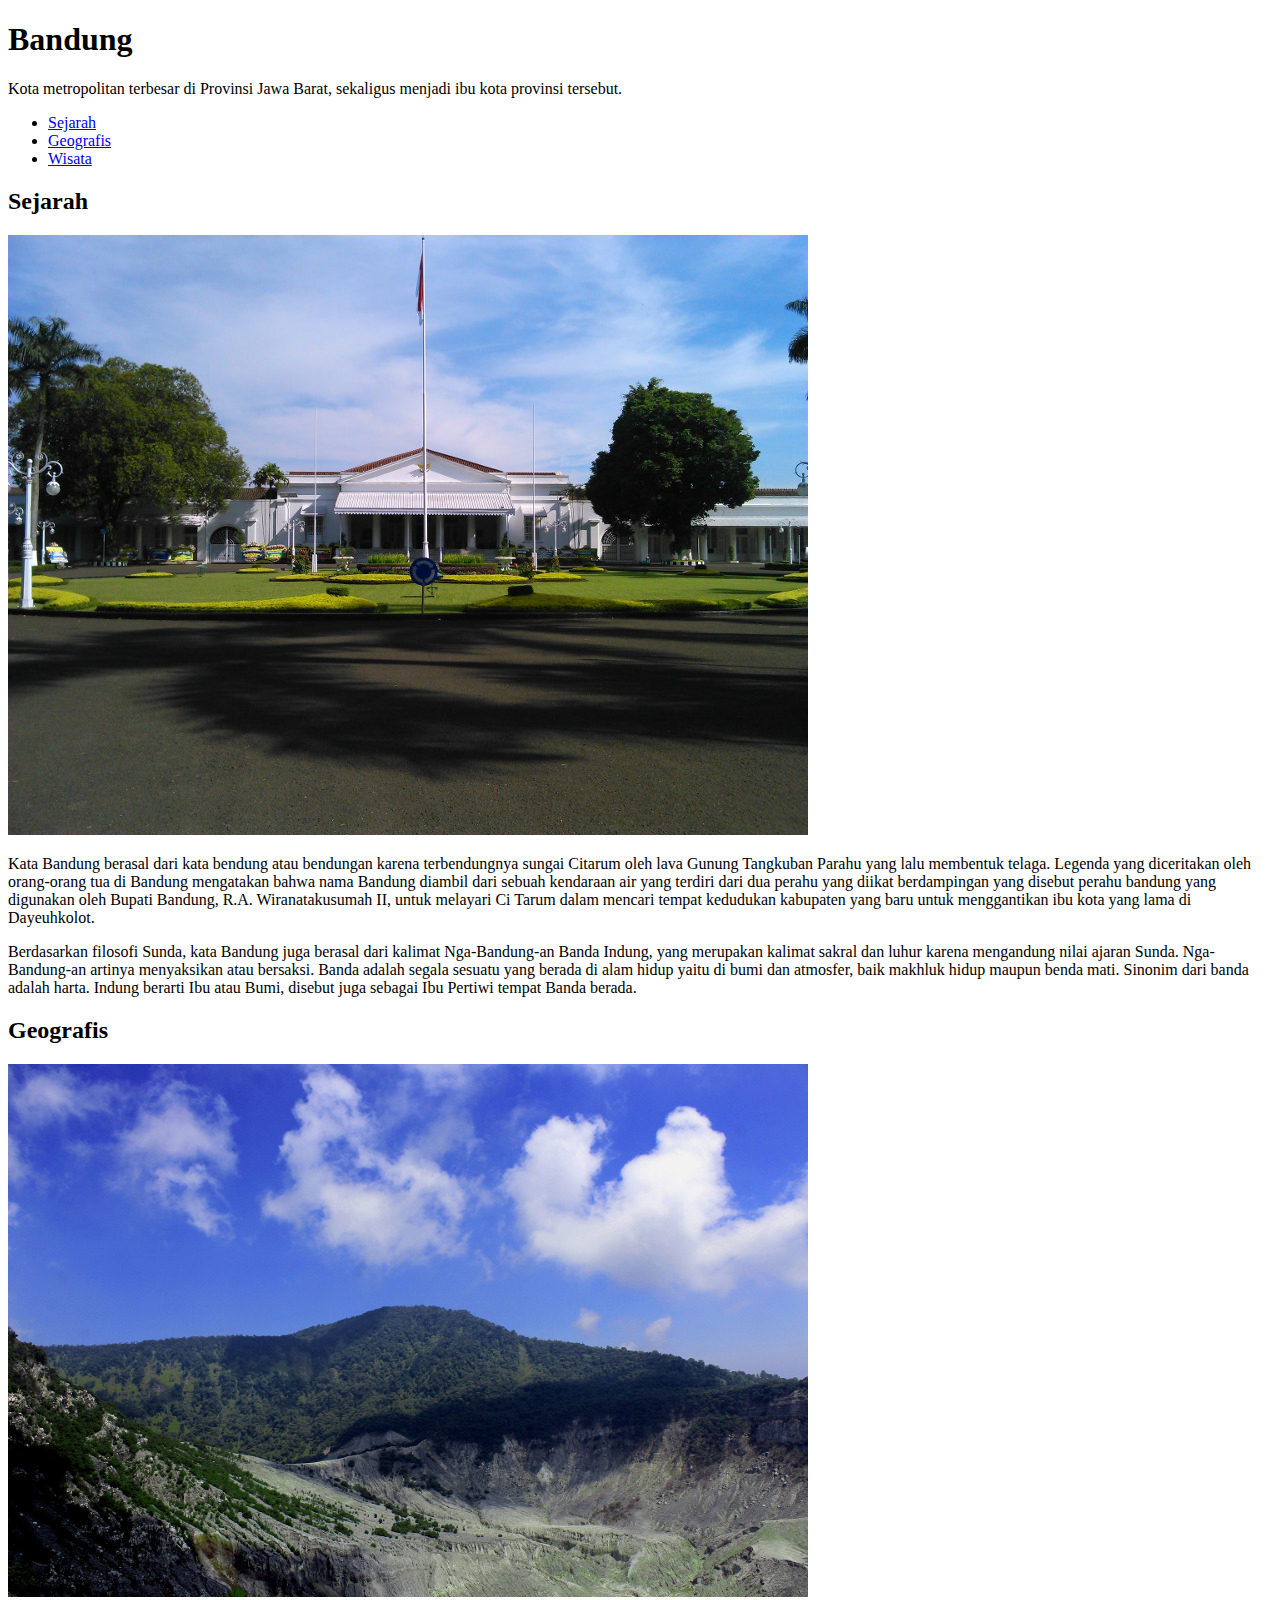
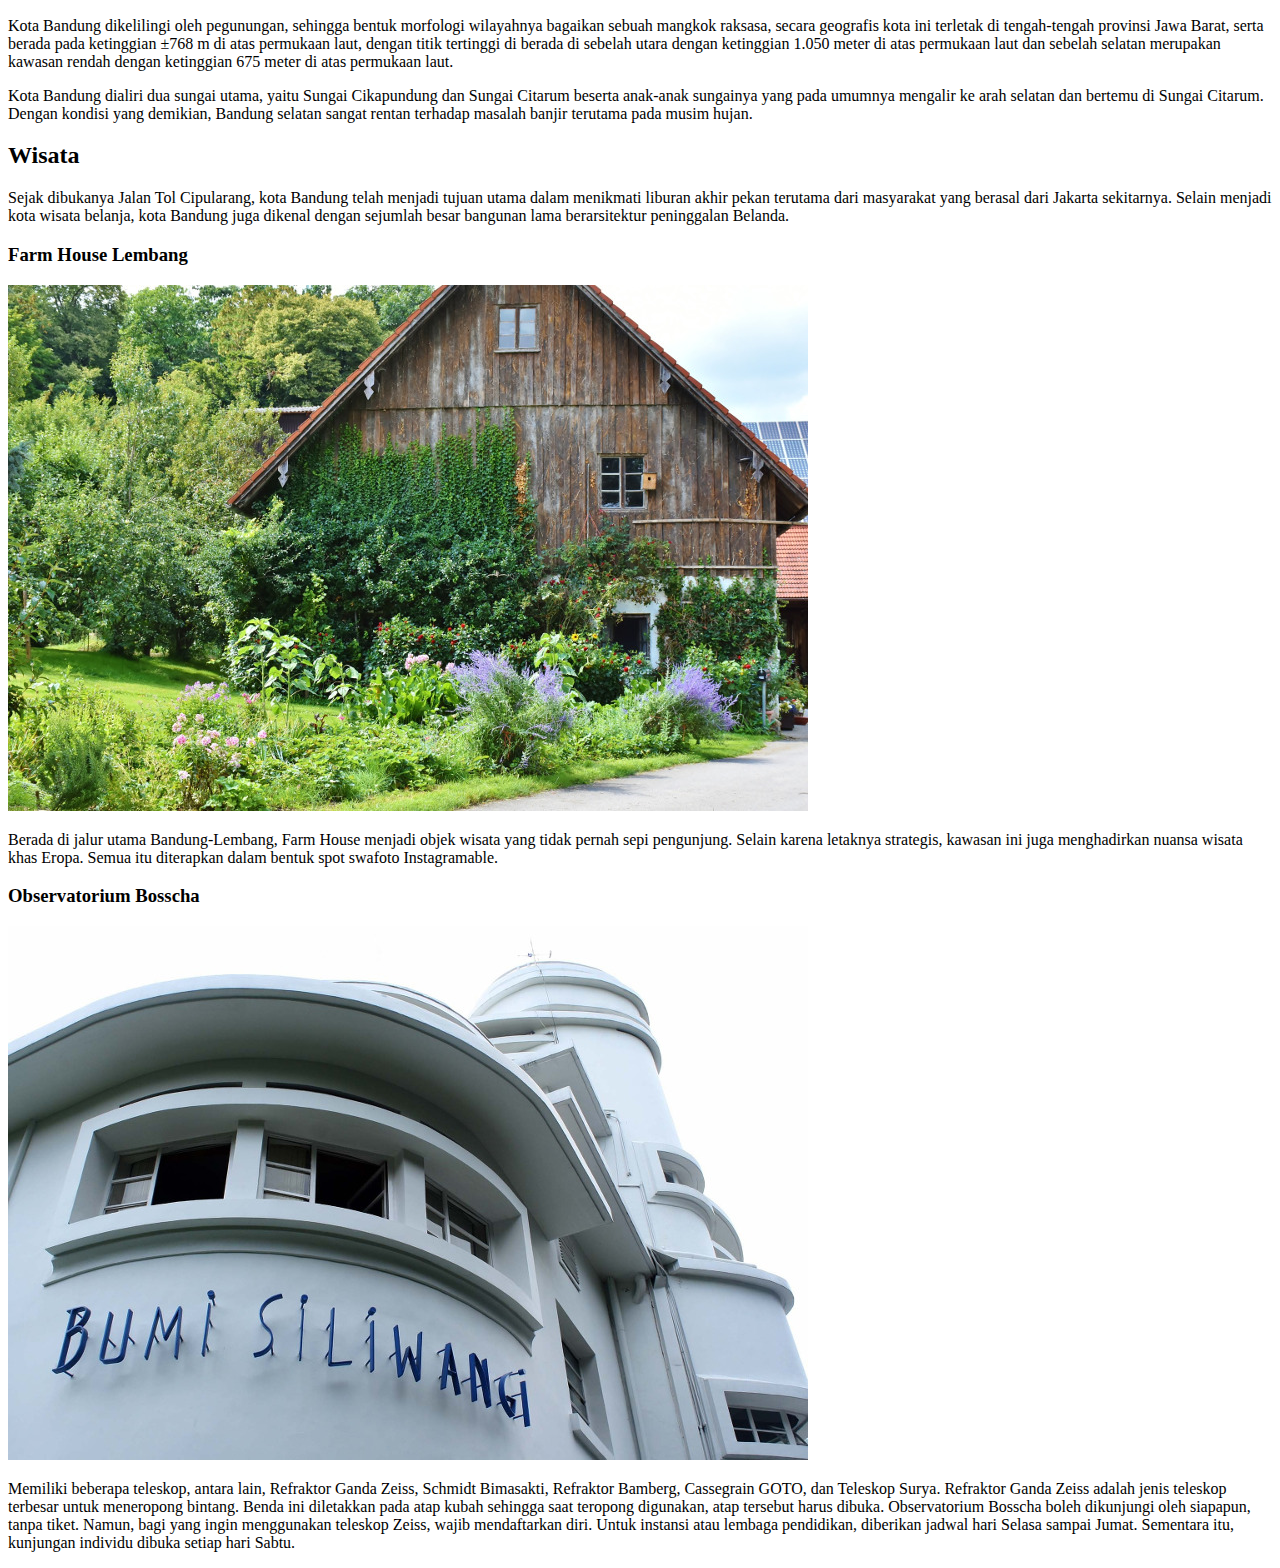
==== 1BDPW/index.html @ 6f040bce "relocate index.html" ====
<!DOCTYPE html>
<html lang="en">
<head>
    <meta charset="UTF-8">
    <meta http-equiv="X-UA-Compatible" content="IE=edge">
    <meta name="viewport" content="width=device-width, initial-scale=1.0">
    <title>Dicoding</title>
</head>
<body>
    <h1>Bandung</h1>
    <p>Kota metropolitan terbesar di Provinsi Jawa Barat, sekaligus menjadi ibu kota provinsi tersebut.</p>
    <ul>
        <li><a href="#">Sejarah</a></li>
        <li><a href="#">Geografis</a></li>
        <li><a href="#">Wisata</a></li>
     </ul>
    
    <h2>Sejarah</h2>
    <img src="./assets/image/history.jpg" alt="sejarah">
    <p>Kata Bandung berasal dari kata bendung atau bendungan karena terbendungnya sungai Citarum oleh lava Gunung Tangkuban Parahu yang lalu membentuk telaga. Legenda yang diceritakan oleh orang-orang tua di
    Bandung mengatakan bahwa nama Bandung diambil dari sebuah kendaraan air yang terdiri dari dua perahu yang diikat berdampingan yang disebut perahu bandung yang digunakan oleh Bupati Bandung, R.A. Wiranatakusumah II, untuk melayari Ci Tarum dalam mencari tempat kedudukan kabupaten yang baru untuk
    menggantikan ibu kota yang lama di Dayeuhkolot. </p>
    
    <p>Berdasarkan filosofi Sunda, kata Bandung juga berasal dari kalimat Nga-Bandung-an Banda Indung, yang merupakan kalimat sakral dan luhur karena mengandung nilai ajaran Sunda. Nga-Bandung-an artinya menyaksikan atau bersaksi. Banda adalah segala sesuatu yang berada di alam hidup yaitu di bumi dan atmosfer, baik makhluk hidup maupun benda mati. Sinonim dari banda adalah harta. Indung berarti Ibu atau Bumi, disebut juga sebagai Ibu Pertiwi tempat Banda berada.</p>
    
    <h2>Geografis</h2>
    <img src="./assets/image/geografis.jpg" alt="geografis">
    <p>Kota Bandung dikelilingi oleh pegunungan, sehingga bentuk morfologi wilayahnya bagaikan sebuah mangkok raksasa, secara geografis kota ini terletak di tengah-tengah provinsi Jawa Barat, serta berada pada
    ketinggian ±768 m di atas permukaan laut, dengan titik tertinggi di berada di sebelah utara dengan ketinggian 1.050 meter di atas permukaan laut dan sebelah selatan merupakan kawasan rendah dengan ketinggian 675 meter di atas permukaan laut.</p>
    
    <p>Kota Bandung dialiri dua sungai utama, yaitu Sungai Cikapundung dan Sungai Citarum beserta anak-anak sungainya yang pada umumnya mengalir ke arah selatan dan bertemu di Sungai Citarum. Dengan kondisi yang
    demikian, Bandung selatan sangat rentan terhadap masalah banjir terutama pada musim hujan.</p>
    
    <h2>Wisata</h2>
    <p>Sejak dibukanya Jalan Tol Cipularang, kota Bandung telah menjadi tujuan utama dalam menikmati liburan akhir pekan terutama dari masyarakat yang berasal dari Jakarta sekitarnya. Selain menjadi kota wisata belanja,
    kota Bandung juga dikenal dengan sejumlah besar bangunan lama berarsitektur peninggalan Belanda.</p>
    
    <h3>Farm House Lembang</h3>
    <img src="./assets/image/farm-house.jpg" alt="farm house">
    <p>Berada di jalur utama Bandung-Lembang, Farm House menjadi objek wisata yang tidak pernah sepi pengunjung. Selain karena letaknya strategis, kawasan ini juga menghadirkan nuansa wisata khas Eropa. Semua itu diterapkan dalam bentuk spot swafoto Instagramable.</p>
    
    <h3>Observatorium Bosscha</h3>
    <img src="./assets/image/bosscha.jpg" alt="bosscha">
    <p>Memiliki beberapa teleskop, antara lain, Refraktor Ganda Zeiss, Schmidt Bimasakti, Refraktor Bamberg, Cassegrain GOTO, dan Teleskop Surya. Refraktor Ganda Zeiss adalah jenis teleskop terbesar untuk meneropong bintang. Benda ini diletakkan pada atap kubah sehingga saat teropong digunakan, atap tersebut harus dibuka. Observatorium Bosscha boleh dikunjungi oleh siapapun, tanpa tiket. Namun, bagi yang ingin
    menggunakan teleskop Zeiss, wajib mendaftarkan diri. Untuk instansi atau lembaga pendidikan, diberikan jadwal hari Selasa sampai Jumat. Sementara itu, kunjungan individu dibuka setiap hari Sabtu.</p>
    
</body>
</html>
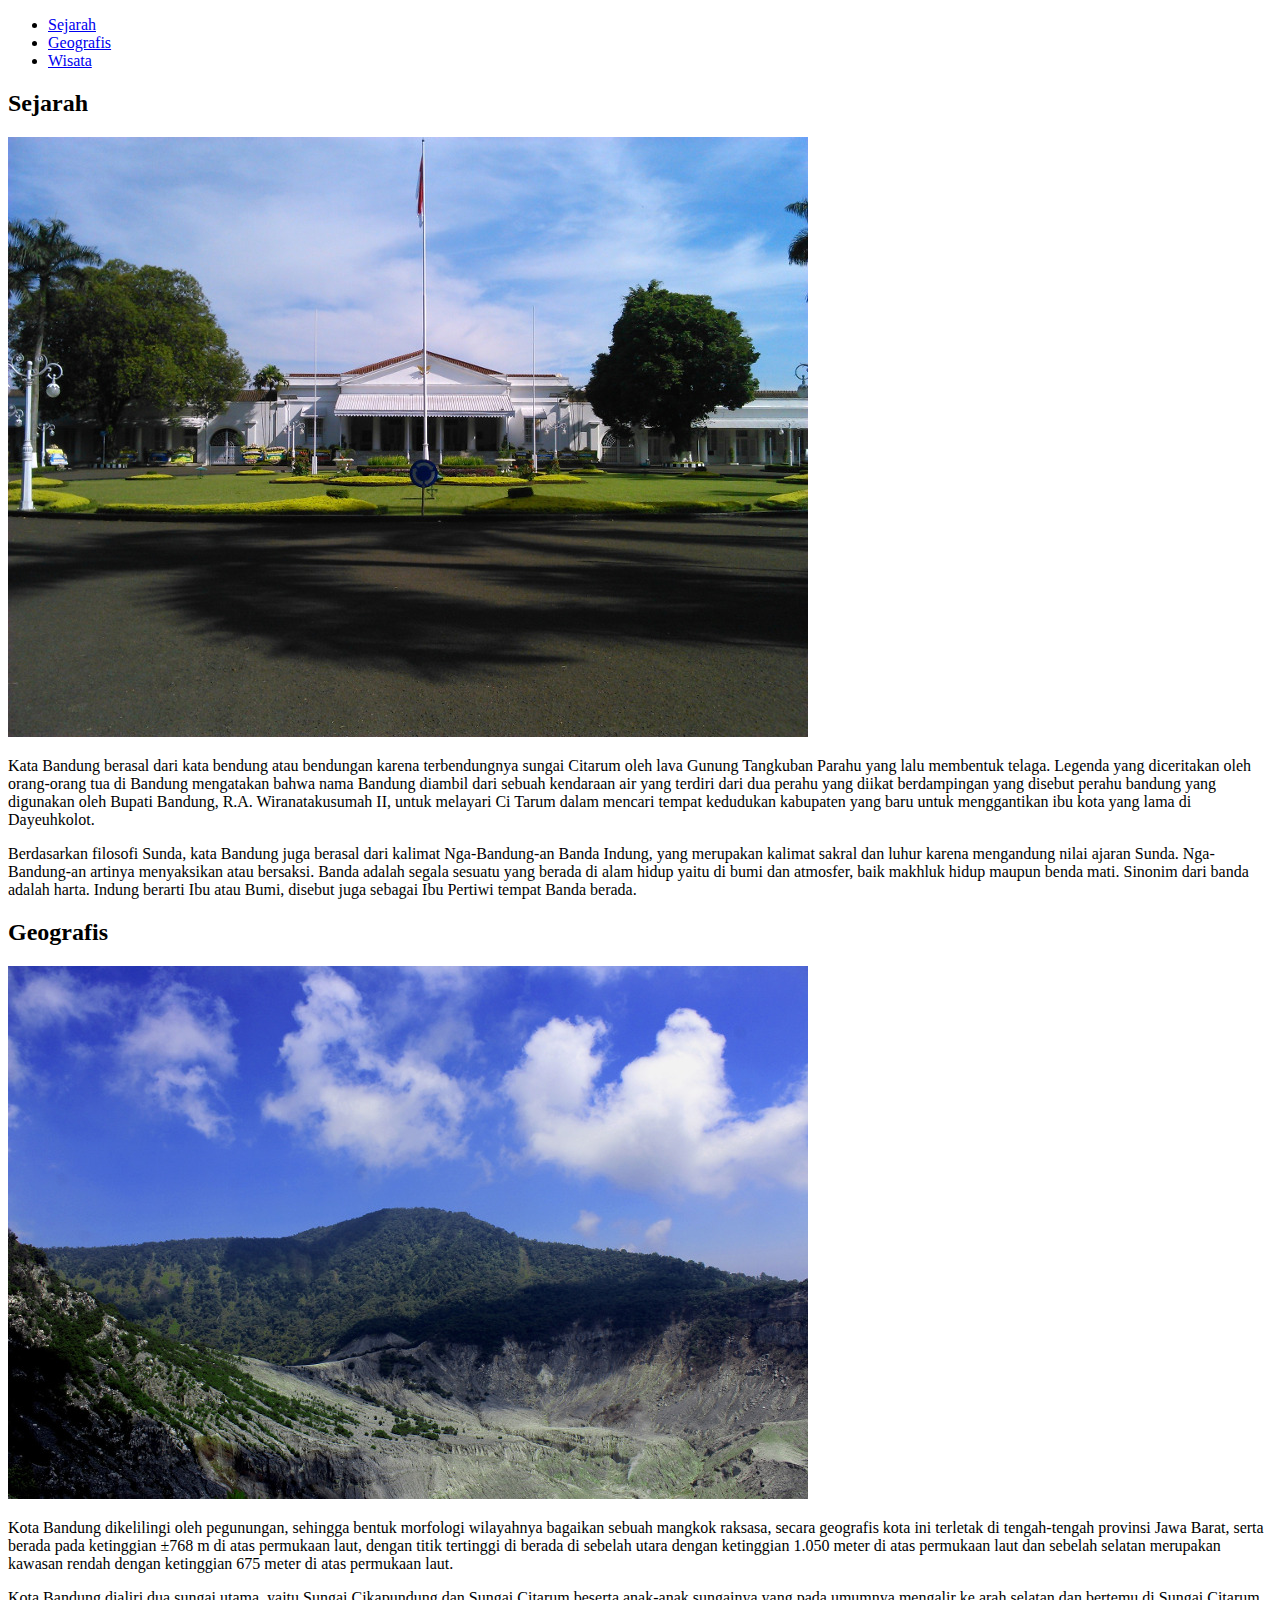
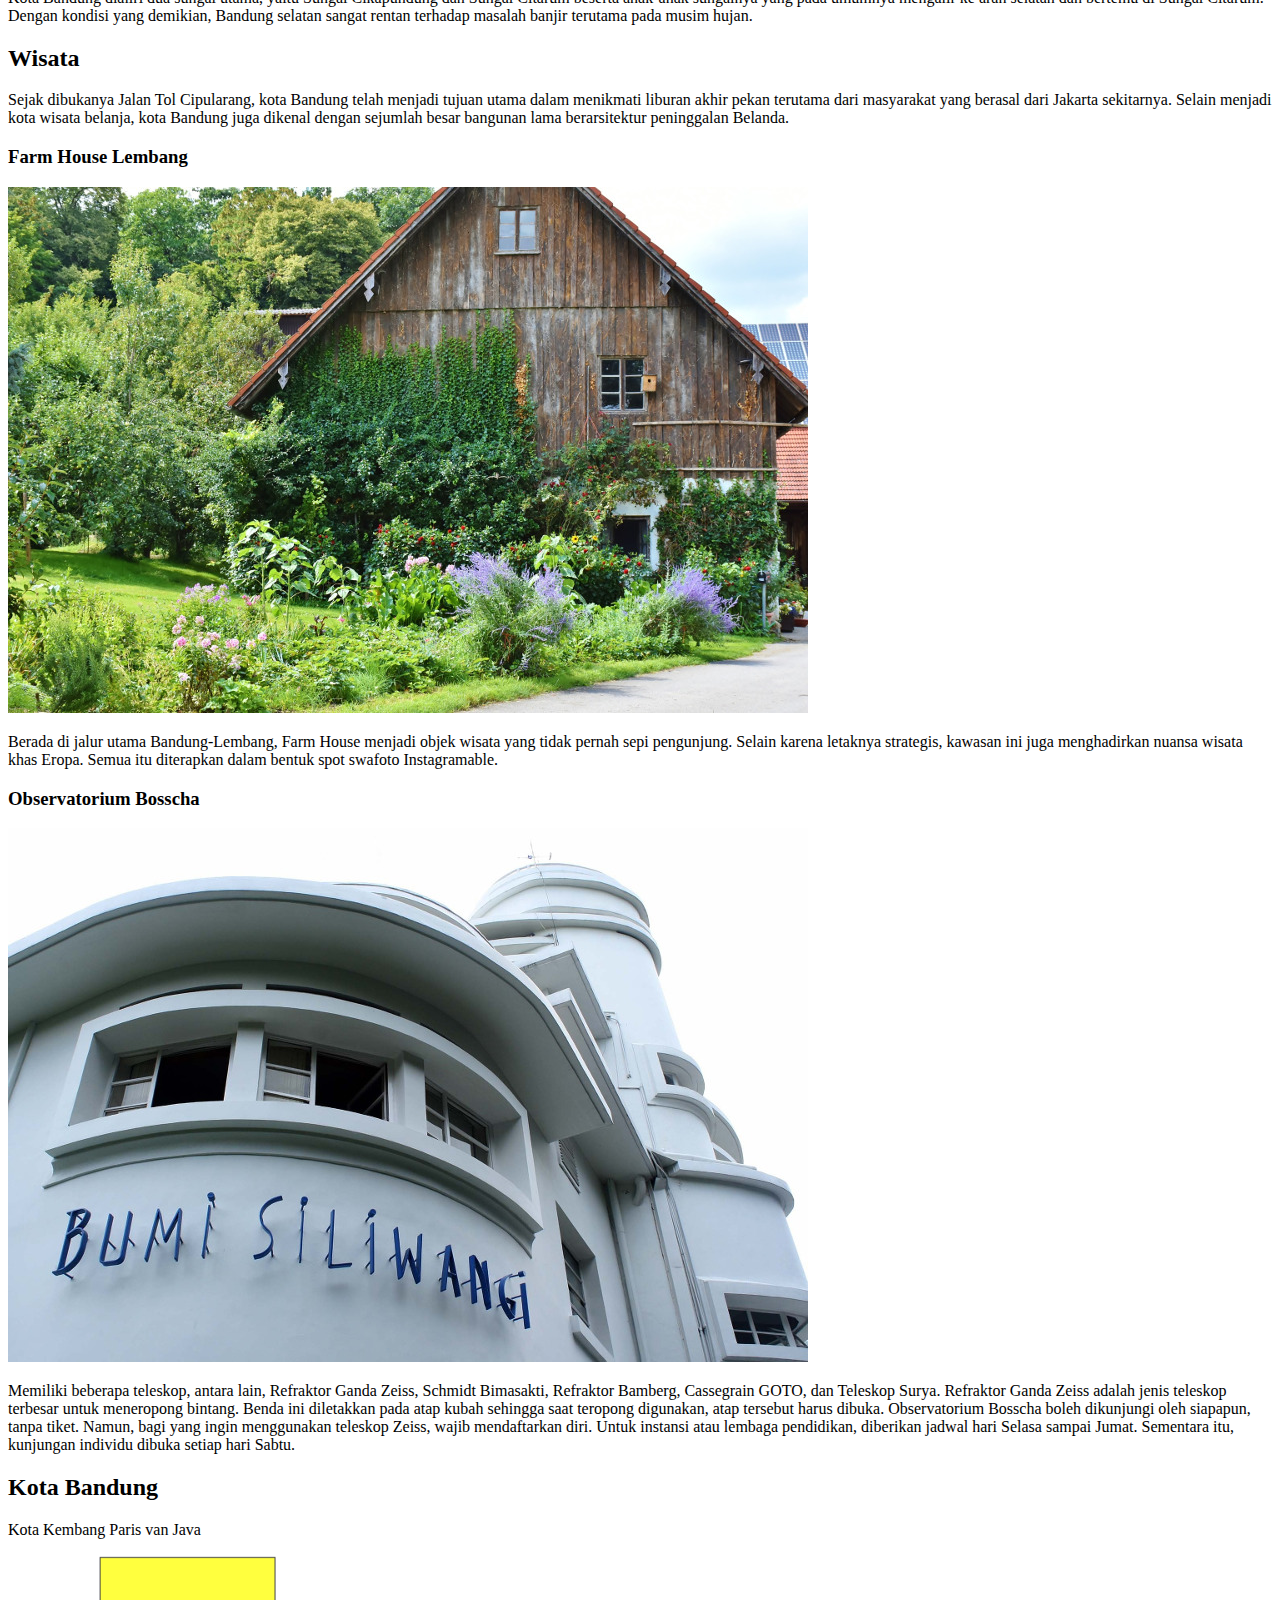
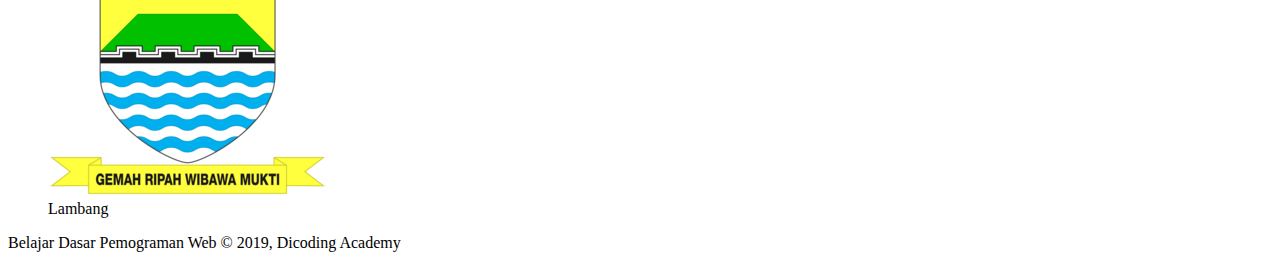
==== commit a705387e: "create main" ====
--- a/1BDPW/index.html
+++ b/1BDPW/index.html
@@ -7,42 +7,60 @@
     <title>Dicoding</title>
 </head>
 <body>
-    <h1>Bandung</h1>
-    <p>Kota metropolitan terbesar di Provinsi Jawa Barat, sekaligus menjadi ibu kota provinsi tersebut.</p>
-    <ul>
-        <li><a href="#">Sejarah</a></li>
-        <li><a href="#">Geografis</a></li>
-        <li><a href="#">Wisata</a></li>
-     </ul>
+    <header>
+        <nav>
+            <ul>
+                <li><a href="#sejarah">Sejarah</a></li>
+                <li><a href="#geografis">Geografis</a></li>
+                <li><a href="#wisata">Wisata</a></li>
+            </ul>
+        </nav>
+    </header>
+
+    <main>
+        <div>
+            <h2 id="sejarah">Sejarah</h2>
+            <img src="./assets/image/history.jpg" alt="sejarah">
+            <p>Kata Bandung berasal dari kata bendung atau bendungan karena terbendungnya sungai Citarum oleh lava Gunung Tangkuban Parahu yang lalu membentuk telaga. Legenda yang diceritakan oleh orang-orang tua di
+            Bandung mengatakan bahwa nama Bandung diambil dari sebuah kendaraan air yang terdiri dari dua perahu yang diikat berdampingan yang disebut perahu bandung yang digunakan oleh Bupati Bandung, R.A. Wiranatakusumah II, untuk melayari Ci Tarum dalam mencari tempat kedudukan kabupaten yang baru untuk
+            menggantikan ibu kota yang lama di Dayeuhkolot. </p>
+            
+            <p>Berdasarkan filosofi Sunda, kata Bandung juga berasal dari kalimat Nga-Bandung-an Banda Indung, yang merupakan kalimat sakral dan luhur karena mengandung nilai ajaran Sunda. Nga-Bandung-an artinya menyaksikan atau bersaksi. Banda adalah segala sesuatu yang berada di alam hidup yaitu di bumi dan atmosfer, baik makhluk hidup maupun benda mati. Sinonim dari banda adalah harta. Indung berarti Ibu atau Bumi, disebut juga sebagai Ibu Pertiwi tempat Banda berada.</p>
+            
+            <h2 id="geografis">Geografis</h2>
+            <img src="./assets/image/geografis.jpg" alt="geografis">
+            <p>Kota Bandung dikelilingi oleh pegunungan, sehingga bentuk morfologi wilayahnya bagaikan sebuah mangkok raksasa, secara geografis kota ini terletak di tengah-tengah provinsi Jawa Barat, serta berada pada
+            ketinggian ±768 m di atas permukaan laut, dengan titik tertinggi di berada di sebelah utara dengan ketinggian 1.050 meter di atas permukaan laut dan sebelah selatan merupakan kawasan rendah dengan ketinggian 675 meter di atas permukaan laut.</p>
+            
+            <p>Kota Bandung dialiri dua sungai utama, yaitu Sungai Cikapundung dan Sungai Citarum beserta anak-anak sungainya yang pada umumnya mengalir ke arah selatan dan bertemu di Sungai Citarum. Dengan kondisi yang
+            demikian, Bandung selatan sangat rentan terhadap masalah banjir terutama pada musim hujan.</p>
+            
+            <h2 id="wisata">Wisata</h2>
+            <p>Sejak dibukanya Jalan Tol Cipularang, kota Bandung telah menjadi tujuan utama dalam menikmati liburan akhir pekan terutama dari masyarakat yang berasal dari Jakarta sekitarnya. Selain menjadi kota wisata belanja,
+            kota Bandung juga dikenal dengan sejumlah besar bangunan lama berarsitektur peninggalan Belanda.</p>
+            
+            <h3>Farm House Lembang</h3>
+            <img src="./assets/image/farm-house.jpg" alt="farm house">
+            <p>Berada di jalur utama Bandung-Lembang, Farm House menjadi objek wisata yang tidak pernah sepi pengunjung. Selain karena letaknya strategis, kawasan ini juga menghadirkan nuansa wisata khas Eropa. Semua itu diterapkan dalam bentuk spot swafoto Instagramable.</p>
+            
+            <h3>Observatorium Bosscha</h3>
+            <img src="./assets/image/bosscha.jpg" alt="bosscha">
+            <p>Memiliki beberapa teleskop, antara lain, Refraktor Ganda Zeiss, Schmidt Bimasakti, Refraktor Bamberg, Cassegrain GOTO, dan Teleskop Surya. Refraktor Ganda Zeiss adalah jenis teleskop terbesar untuk meneropong bintang. Benda ini diletakkan pada atap kubah sehingga saat teropong digunakan, atap tersebut harus dibuka. Observatorium Bosscha boleh dikunjungi oleh siapapun, tanpa tiket. Namun, bagi yang ingin
+            menggunakan teleskop Zeiss, wajib mendaftarkan diri. Untuk instansi atau lembaga pendidikan, diberikan jadwal hari Selasa sampai Jumat. Sementara itu, kunjungan individu dibuka setiap hari Sabtu.</p>
+        </div>
+
+        <aside>
+            <h2>Kota Bandung</h2>
+            <p>Kota Kembang Paris van Java</p>
+            <figure>
+              <img src="./assets/image/Bandung_coa.png">
+              <figcaption>Lambang</figcaption>
+            </figure>
+          </aside>
+    </main>
     
-    <h2>Sejarah</h2>
-    <img src="./assets/image/history.jpg" alt="sejarah">
-    <p>Kata Bandung berasal dari kata bendung atau bendungan karena terbendungnya sungai Citarum oleh lava Gunung Tangkuban Parahu yang lalu membentuk telaga. Legenda yang diceritakan oleh orang-orang tua di
-    Bandung mengatakan bahwa nama Bandung diambil dari sebuah kendaraan air yang terdiri dari dua perahu yang diikat berdampingan yang disebut perahu bandung yang digunakan oleh Bupati Bandung, R.A. Wiranatakusumah II, untuk melayari Ci Tarum dalam mencari tempat kedudukan kabupaten yang baru untuk
-    menggantikan ibu kota yang lama di Dayeuhkolot. </p>
-    
-    <p>Berdasarkan filosofi Sunda, kata Bandung juga berasal dari kalimat Nga-Bandung-an Banda Indung, yang merupakan kalimat sakral dan luhur karena mengandung nilai ajaran Sunda. Nga-Bandung-an artinya menyaksikan atau bersaksi. Banda adalah segala sesuatu yang berada di alam hidup yaitu di bumi dan atmosfer, baik makhluk hidup maupun benda mati. Sinonim dari banda adalah harta. Indung berarti Ibu atau Bumi, disebut juga sebagai Ibu Pertiwi tempat Banda berada.</p>
-    
-    <h2>Geografis</h2>
-    <img src="./assets/image/geografis.jpg" alt="geografis">
-    <p>Kota Bandung dikelilingi oleh pegunungan, sehingga bentuk morfologi wilayahnya bagaikan sebuah mangkok raksasa, secara geografis kota ini terletak di tengah-tengah provinsi Jawa Barat, serta berada pada
-    ketinggian ±768 m di atas permukaan laut, dengan titik tertinggi di berada di sebelah utara dengan ketinggian 1.050 meter di atas permukaan laut dan sebelah selatan merupakan kawasan rendah dengan ketinggian 675 meter di atas permukaan laut.</p>
-    
-    <p>Kota Bandung dialiri dua sungai utama, yaitu Sungai Cikapundung dan Sungai Citarum beserta anak-anak sungainya yang pada umumnya mengalir ke arah selatan dan bertemu di Sungai Citarum. Dengan kondisi yang
-    demikian, Bandung selatan sangat rentan terhadap masalah banjir terutama pada musim hujan.</p>
-    
-    <h2>Wisata</h2>
-    <p>Sejak dibukanya Jalan Tol Cipularang, kota Bandung telah menjadi tujuan utama dalam menikmati liburan akhir pekan terutama dari masyarakat yang berasal dari Jakarta sekitarnya. Selain menjadi kota wisata belanja,
-    kota Bandung juga dikenal dengan sejumlah besar bangunan lama berarsitektur peninggalan Belanda.</p>
-    
-    <h3>Farm House Lembang</h3>
-    <img src="./assets/image/farm-house.jpg" alt="farm house">
-    <p>Berada di jalur utama Bandung-Lembang, Farm House menjadi objek wisata yang tidak pernah sepi pengunjung. Selain karena letaknya strategis, kawasan ini juga menghadirkan nuansa wisata khas Eropa. Semua itu diterapkan dalam bentuk spot swafoto Instagramable.</p>
-    
-    <h3>Observatorium Bosscha</h3>
-    <img src="./assets/image/bosscha.jpg" alt="bosscha">
-    <p>Memiliki beberapa teleskop, antara lain, Refraktor Ganda Zeiss, Schmidt Bimasakti, Refraktor Bamberg, Cassegrain GOTO, dan Teleskop Surya. Refraktor Ganda Zeiss adalah jenis teleskop terbesar untuk meneropong bintang. Benda ini diletakkan pada atap kubah sehingga saat teropong digunakan, atap tersebut harus dibuka. Observatorium Bosscha boleh dikunjungi oleh siapapun, tanpa tiket. Namun, bagi yang ingin
-    menggunakan teleskop Zeiss, wajib mendaftarkan diri. Untuk instansi atau lembaga pendidikan, diberikan jadwal hari Selasa sampai Jumat. Sementara itu, kunjungan individu dibuka setiap hari Sabtu.</p>
-    
+    <footer>
+        <p>Belajar Dasar Pemograman Web &#169; 2019, Dicoding Academy</p>
+    </footer>
 </body>
 </html>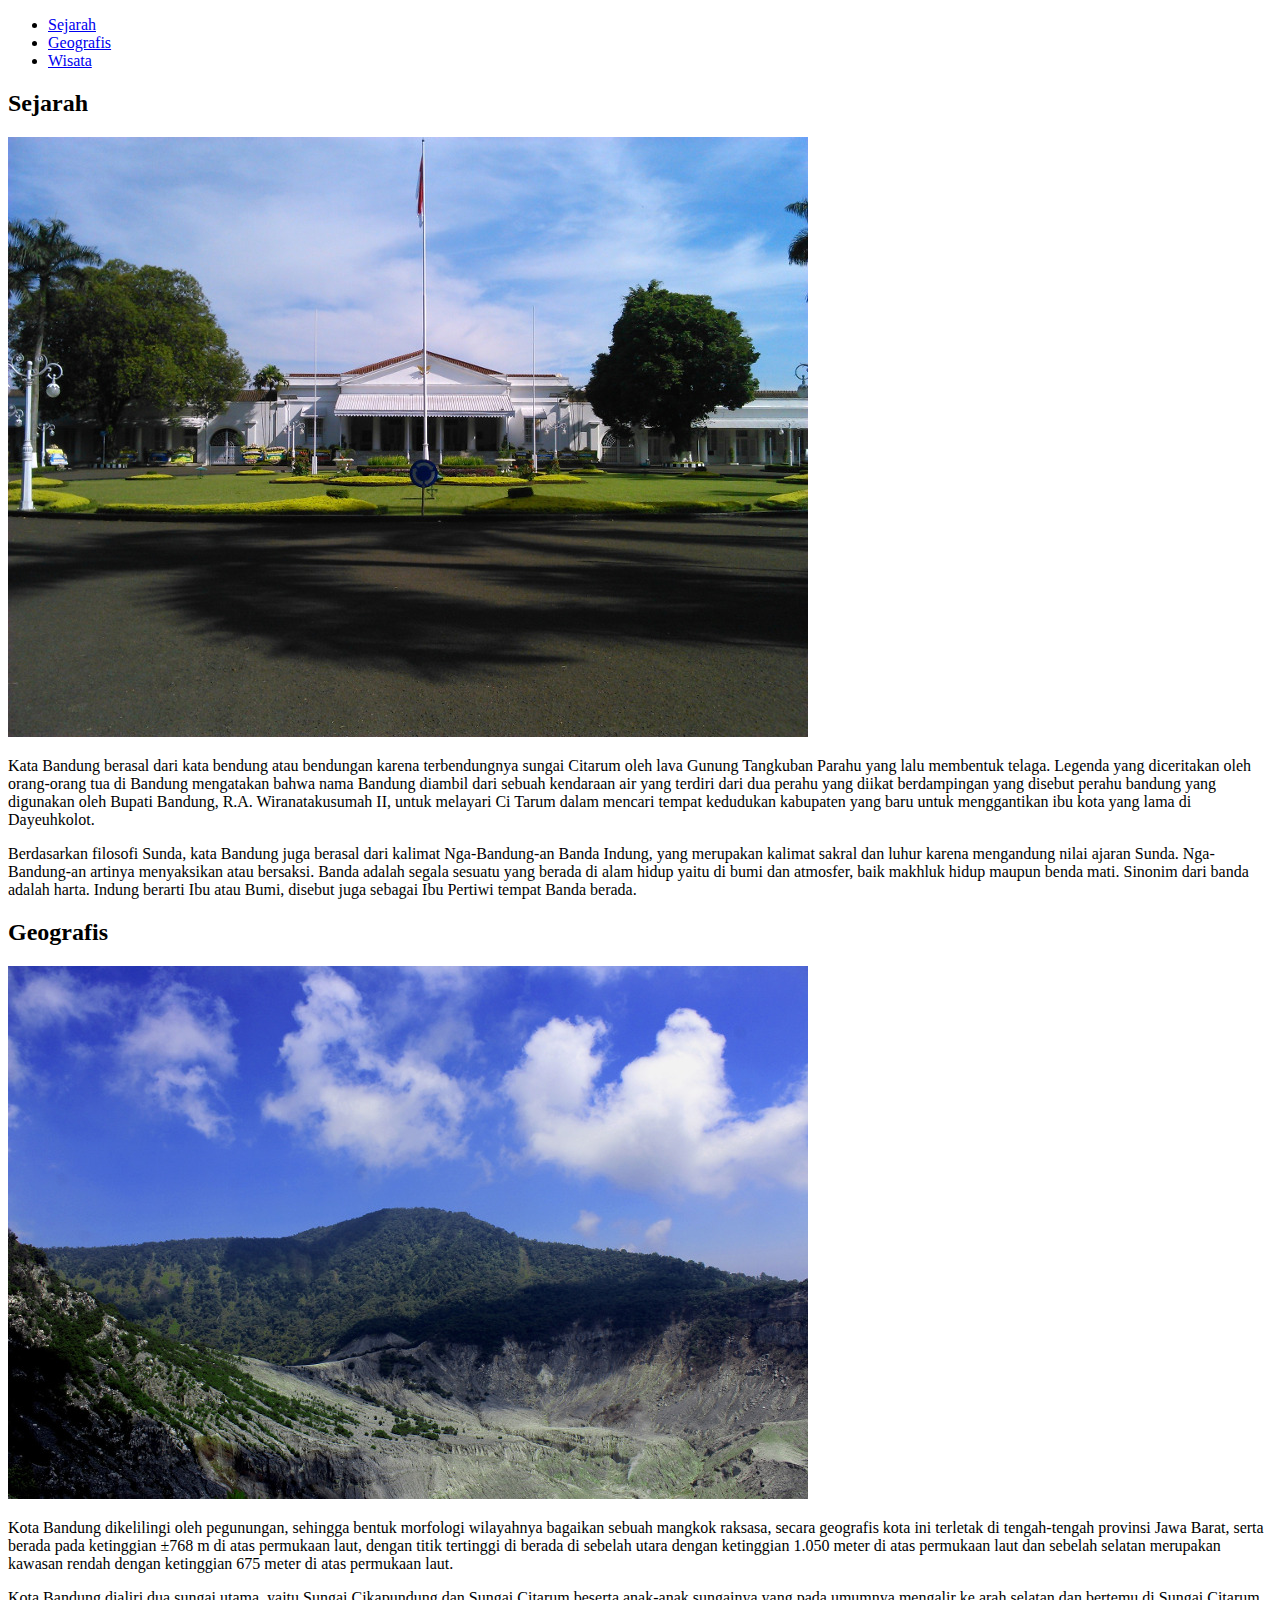
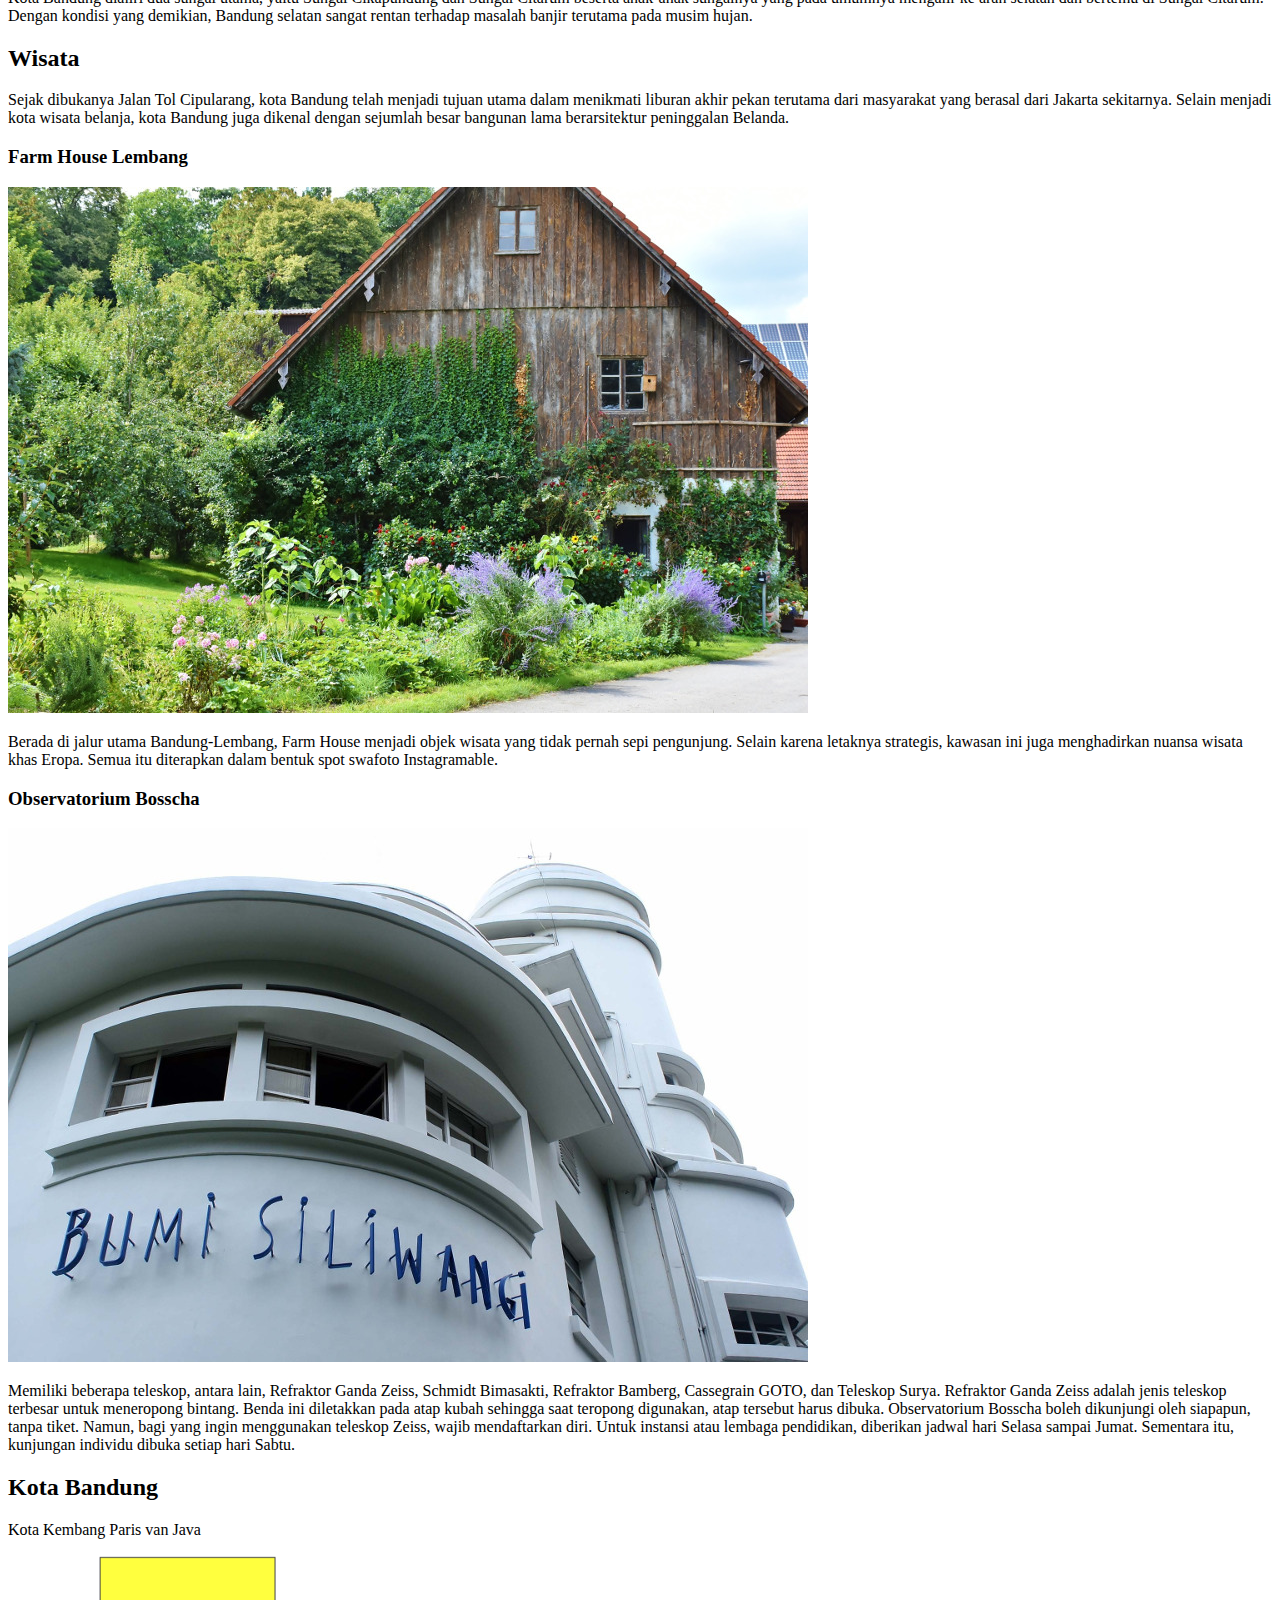
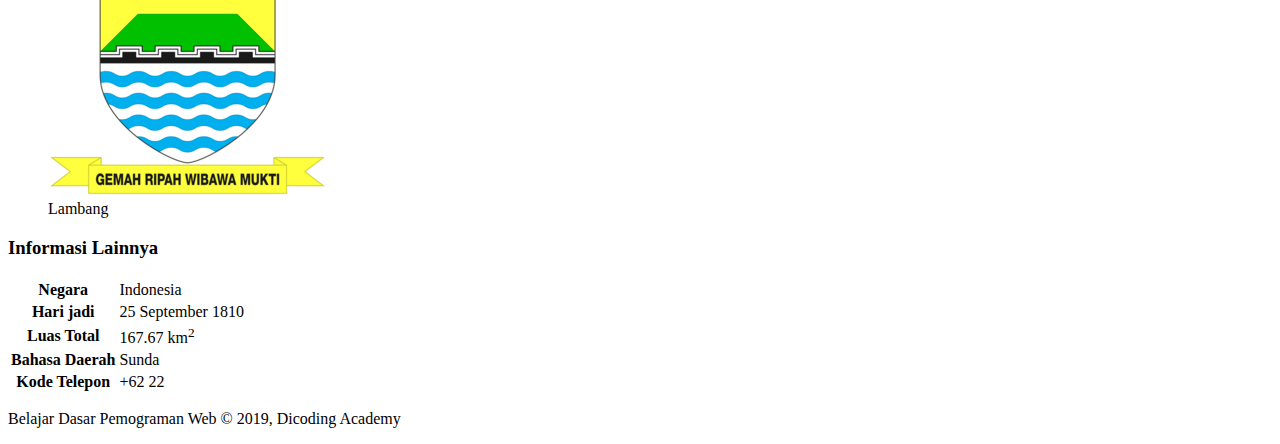
==== commit c736d369: "table created" ====
--- a/1BDPW/index.html
+++ b/1BDPW/index.html
@@ -1,66 +1,151 @@
 <!DOCTYPE html>
 <html lang="en">
-<head>
-    <meta charset="UTF-8">
-    <meta http-equiv="X-UA-Compatible" content="IE=edge">
-    <meta name="viewport" content="width=device-width, initial-scale=1.0">
+  <head>
+    <meta charset="UTF-8" />
+    <meta http-equiv="X-UA-Compatible" content="IE=edge" />
+    <meta name="viewport" content="width=device-width, initial-scale=1.0" />
     <title>Dicoding</title>
-</head>
-<body>
+  </head>
+  <body>
     <header>
-        <nav>
-            <ul>
-                <li><a href="#sejarah">Sejarah</a></li>
-                <li><a href="#geografis">Geografis</a></li>
-                <li><a href="#wisata">Wisata</a></li>
-            </ul>
-        </nav>
+      <nav>
+        <ul>
+          <li><a href="#sejarah">Sejarah</a></li>
+          <li><a href="#geografis">Geografis</a></li>
+          <li><a href="#wisata">Wisata</a></li>
+        </ul>
+      </nav>
     </header>
 
     <main>
-        <div>
-            <h2 id="sejarah">Sejarah</h2>
-            <img src="./assets/image/history.jpg" alt="sejarah">
-            <p>Kata Bandung berasal dari kata bendung atau bendungan karena terbendungnya sungai Citarum oleh lava Gunung Tangkuban Parahu yang lalu membentuk telaga. Legenda yang diceritakan oleh orang-orang tua di
-            Bandung mengatakan bahwa nama Bandung diambil dari sebuah kendaraan air yang terdiri dari dua perahu yang diikat berdampingan yang disebut perahu bandung yang digunakan oleh Bupati Bandung, R.A. Wiranatakusumah II, untuk melayari Ci Tarum dalam mencari tempat kedudukan kabupaten yang baru untuk
-            menggantikan ibu kota yang lama di Dayeuhkolot. </p>
-            
-            <p>Berdasarkan filosofi Sunda, kata Bandung juga berasal dari kalimat Nga-Bandung-an Banda Indung, yang merupakan kalimat sakral dan luhur karena mengandung nilai ajaran Sunda. Nga-Bandung-an artinya menyaksikan atau bersaksi. Banda adalah segala sesuatu yang berada di alam hidup yaitu di bumi dan atmosfer, baik makhluk hidup maupun benda mati. Sinonim dari banda adalah harta. Indung berarti Ibu atau Bumi, disebut juga sebagai Ibu Pertiwi tempat Banda berada.</p>
-            
-            <h2 id="geografis">Geografis</h2>
-            <img src="./assets/image/geografis.jpg" alt="geografis">
-            <p>Kota Bandung dikelilingi oleh pegunungan, sehingga bentuk morfologi wilayahnya bagaikan sebuah mangkok raksasa, secara geografis kota ini terletak di tengah-tengah provinsi Jawa Barat, serta berada pada
-            ketinggian ±768 m di atas permukaan laut, dengan titik tertinggi di berada di sebelah utara dengan ketinggian 1.050 meter di atas permukaan laut dan sebelah selatan merupakan kawasan rendah dengan ketinggian 675 meter di atas permukaan laut.</p>
-            
-            <p>Kota Bandung dialiri dua sungai utama, yaitu Sungai Cikapundung dan Sungai Citarum beserta anak-anak sungainya yang pada umumnya mengalir ke arah selatan dan bertemu di Sungai Citarum. Dengan kondisi yang
-            demikian, Bandung selatan sangat rentan terhadap masalah banjir terutama pada musim hujan.</p>
-            
-            <h2 id="wisata">Wisata</h2>
-            <p>Sejak dibukanya Jalan Tol Cipularang, kota Bandung telah menjadi tujuan utama dalam menikmati liburan akhir pekan terutama dari masyarakat yang berasal dari Jakarta sekitarnya. Selain menjadi kota wisata belanja,
-            kota Bandung juga dikenal dengan sejumlah besar bangunan lama berarsitektur peninggalan Belanda.</p>
-            
+      <div id="content">
+        <article id="sejarah">
+          <h2>Sejarah</h2>
+          <img src="./assets/image/history.jpg" alt="sejarah" />
+          <p>
+            Kata Bandung berasal dari kata bendung atau bendungan karena
+            terbendungnya sungai Citarum oleh lava Gunung Tangkuban Parahu yang
+            lalu membentuk telaga. Legenda yang diceritakan oleh orang-orang tua
+            di Bandung mengatakan bahwa nama Bandung diambil dari sebuah
+            kendaraan air yang terdiri dari dua perahu yang diikat berdampingan
+            yang disebut perahu bandung yang digunakan oleh Bupati Bandung, R.A.
+            Wiranatakusumah II, untuk melayari Ci Tarum dalam mencari tempat
+            kedudukan kabupaten yang baru untuk menggantikan ibu kota yang lama
+            di Dayeuhkolot.
+          </p>
+
+          <p>
+            Berdasarkan filosofi Sunda, kata Bandung juga berasal dari kalimat
+            Nga-Bandung-an Banda Indung, yang merupakan kalimat sakral dan luhur
+            karena mengandung nilai ajaran Sunda. Nga-Bandung-an artinya
+            menyaksikan atau bersaksi. Banda adalah segala sesuatu yang berada
+            di alam hidup yaitu di bumi dan atmosfer, baik makhluk hidup maupun
+            benda mati. Sinonim dari banda adalah harta. Indung berarti Ibu atau
+            Bumi, disebut juga sebagai Ibu Pertiwi tempat Banda berada.
+          </p>
+        </article>
+
+        <article id="geografis">
+          <h2>Geografis</h2>
+          <img src="./assets/image/geografis.jpg" alt="geografis" />
+          <p>
+            Kota Bandung dikelilingi oleh pegunungan, sehingga bentuk morfologi
+            wilayahnya bagaikan sebuah mangkok raksasa, secara geografis kota
+            ini terletak di tengah-tengah provinsi Jawa Barat, serta berada pada
+            ketinggian ±768 m di atas permukaan laut, dengan titik tertinggi di
+            berada di sebelah utara dengan ketinggian 1.050 meter di atas
+            permukaan laut dan sebelah selatan merupakan kawasan rendah dengan
+            ketinggian 675 meter di atas permukaan laut.
+          </p>
+
+          <p>
+            Kota Bandung dialiri dua sungai utama, yaitu Sungai Cikapundung dan
+            Sungai Citarum beserta anak-anak sungainya yang pada umumnya
+            mengalir ke arah selatan dan bertemu di Sungai Citarum. Dengan
+            kondisi yang demikian, Bandung selatan sangat rentan terhadap
+            masalah banjir terutama pada musim hujan.
+          </p>
+        </article>
+
+        <article id="wisata">
+          <h2>Wisata</h2>
+          <p>
+            Sejak dibukanya Jalan Tol Cipularang, kota Bandung telah menjadi
+            tujuan utama dalam menikmati liburan akhir pekan terutama dari
+            masyarakat yang berasal dari Jakarta sekitarnya. Selain menjadi kota
+            wisata belanja, kota Bandung juga dikenal dengan sejumlah besar
+            bangunan lama berarsitektur peninggalan Belanda.
+          </p>
+          <section>
             <h3>Farm House Lembang</h3>
-            <img src="./assets/image/farm-house.jpg" alt="farm house">
-            <p>Berada di jalur utama Bandung-Lembang, Farm House menjadi objek wisata yang tidak pernah sepi pengunjung. Selain karena letaknya strategis, kawasan ini juga menghadirkan nuansa wisata khas Eropa. Semua itu diterapkan dalam bentuk spot swafoto Instagramable.</p>
-            
+            <img src="./assets/image/farm-house.jpg" alt="farm house" />
+            <p>
+              Berada di jalur utama Bandung-Lembang, Farm House menjadi objek
+              wisata yang tidak pernah sepi pengunjung. Selain karena letaknya
+              strategis, kawasan ini juga menghadirkan nuansa wisata khas Eropa.
+              Semua itu diterapkan dalam bentuk spot swafoto Instagramable.
+            </p>
+          </section>
+          <section>
             <h3>Observatorium Bosscha</h3>
-            <img src="./assets/image/bosscha.jpg" alt="bosscha">
-            <p>Memiliki beberapa teleskop, antara lain, Refraktor Ganda Zeiss, Schmidt Bimasakti, Refraktor Bamberg, Cassegrain GOTO, dan Teleskop Surya. Refraktor Ganda Zeiss adalah jenis teleskop terbesar untuk meneropong bintang. Benda ini diletakkan pada atap kubah sehingga saat teropong digunakan, atap tersebut harus dibuka. Observatorium Bosscha boleh dikunjungi oleh siapapun, tanpa tiket. Namun, bagi yang ingin
-            menggunakan teleskop Zeiss, wajib mendaftarkan diri. Untuk instansi atau lembaga pendidikan, diberikan jadwal hari Selasa sampai Jumat. Sementara itu, kunjungan individu dibuka setiap hari Sabtu.</p>
-        </div>
+            <img src="./assets/image/bosscha.jpg" alt="bosscha" />
+            <p>
+              Memiliki beberapa teleskop, antara lain, Refraktor Ganda Zeiss,
+              Schmidt Bimasakti, Refraktor Bamberg, Cassegrain GOTO, dan
+              Teleskop Surya. Refraktor Ganda Zeiss adalah jenis teleskop
+              terbesar untuk meneropong bintang. Benda ini diletakkan pada atap
+              kubah sehingga saat teropong digunakan, atap tersebut harus
+              dibuka. Observatorium Bosscha boleh dikunjungi oleh siapapun,
+              tanpa tiket. Namun, bagi yang ingin menggunakan teleskop Zeiss,
+              wajib mendaftarkan diri. Untuk instansi atau lembaga pendidikan,
+              diberikan jadwal hari Selasa sampai Jumat. Sementara itu,
+              kunjungan individu dibuka setiap hari Sabtu.
+            </p>
+          </section>
+        </article>
+      </div>
 
-        <aside>
+      <aside>
+        <article>
+          <header>
             <h2>Kota Bandung</h2>
             <p>Kota Kembang Paris van Java</p>
             <figure>
-              <img src="./assets/image/Bandung_coa.png">
+              <img src="./assets/image/Bandung_coa.png" />
               <figcaption>Lambang</figcaption>
             </figure>
-          </aside>
+          </header>
+          <section>
+              <h3>Informasi Lainnya</h3>
+              <table>
+                  <tr>
+                      <th>Negara</th>
+                      <td>Indonesia</td>
+                  </tr>
+                  <tr>
+                      <th>Hari jadi</th>
+                      <td>25 September 1810</td>
+                  </tr>
+                  <tr>
+                      <th>Luas Total</th>
+                      <td>167.67 km<sup>2</sup></td>
+                  </tr>
+                  <tr>
+                      <th>Bahasa Daerah</th>
+                      <td>Sunda</td>
+                  </tr>
+                  <tr>
+                      <th>Kode Telepon</th>
+                      <td>+62 22</td>
+                  </tr>
+              </table>
+          </section>
+        </article>
+      </aside>
     </main>
-    
+
     <footer>
-        <p>Belajar Dasar Pemograman Web &#169; 2019, Dicoding Academy</p>
+      <p>Belajar Dasar Pemograman Web &#169; 2019, Dicoding Academy</p>
     </footer>
-</body>
-</html>+  </body>
+</html>
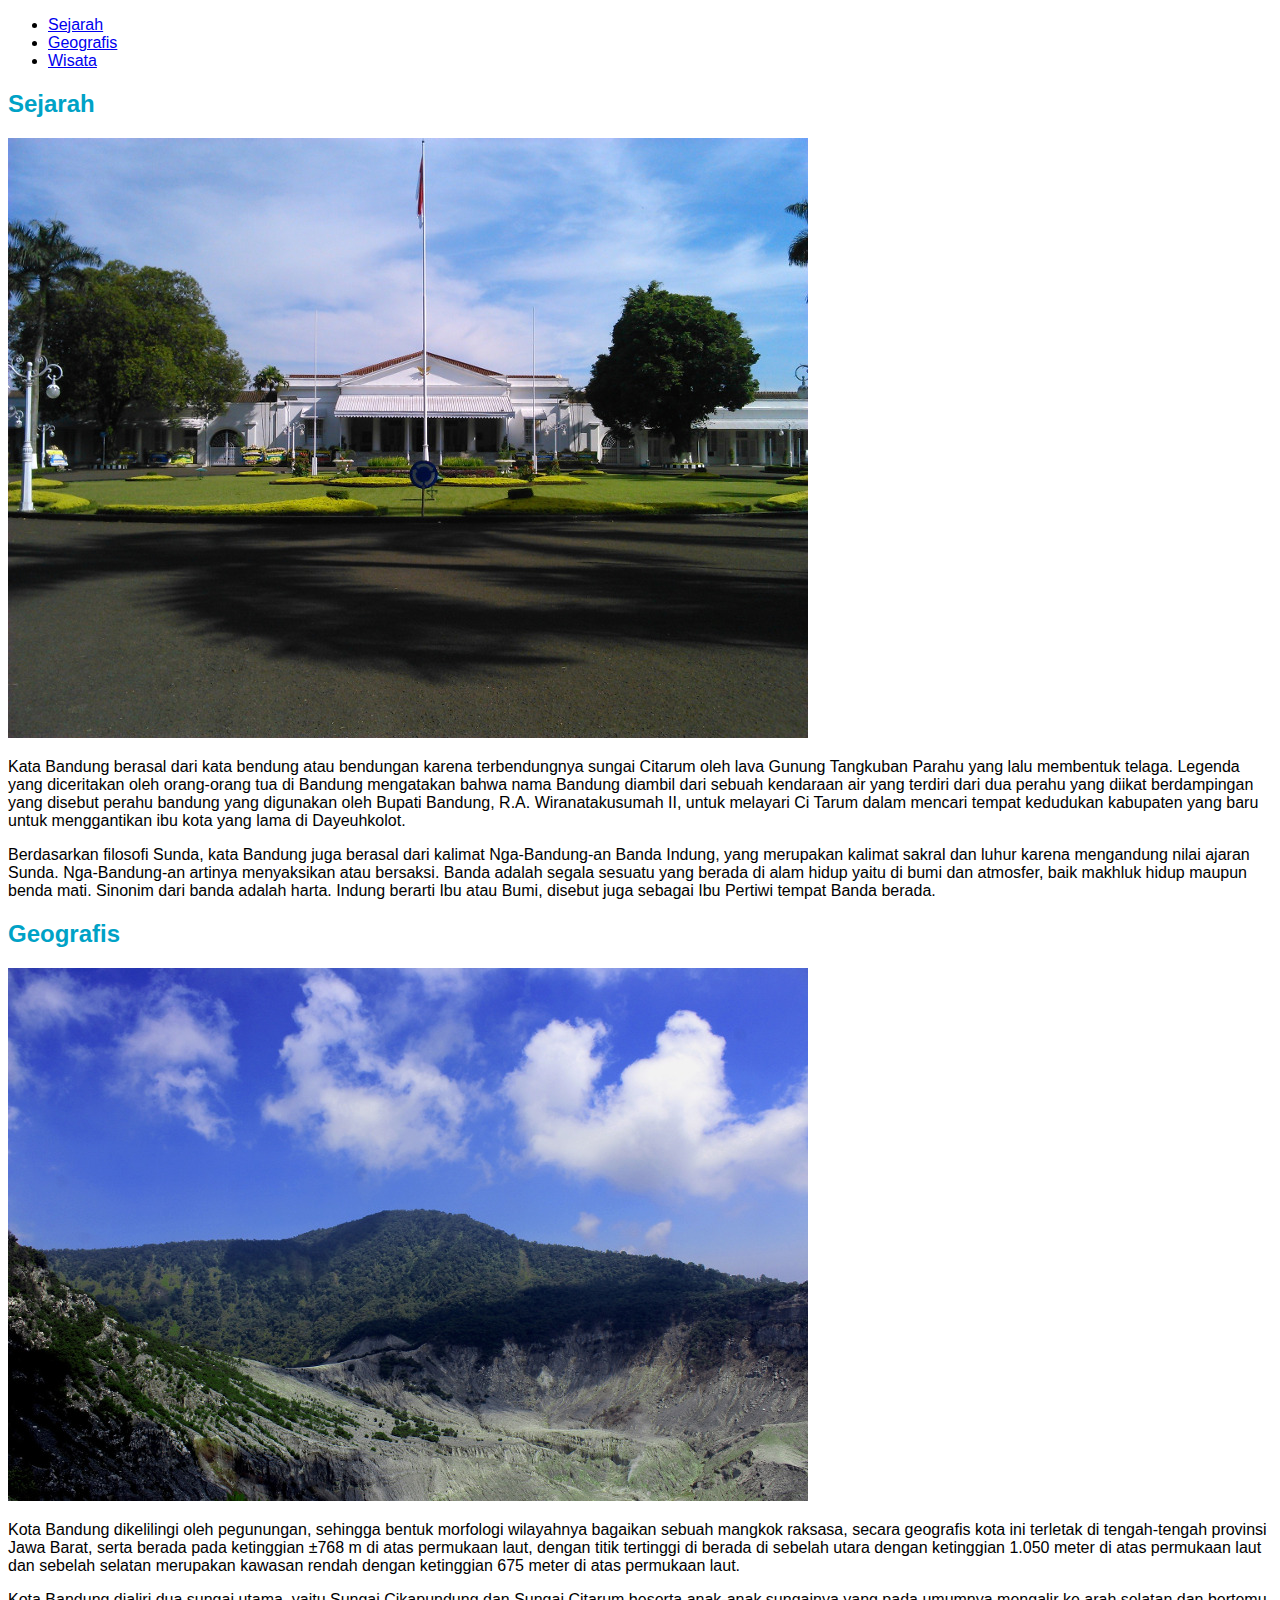
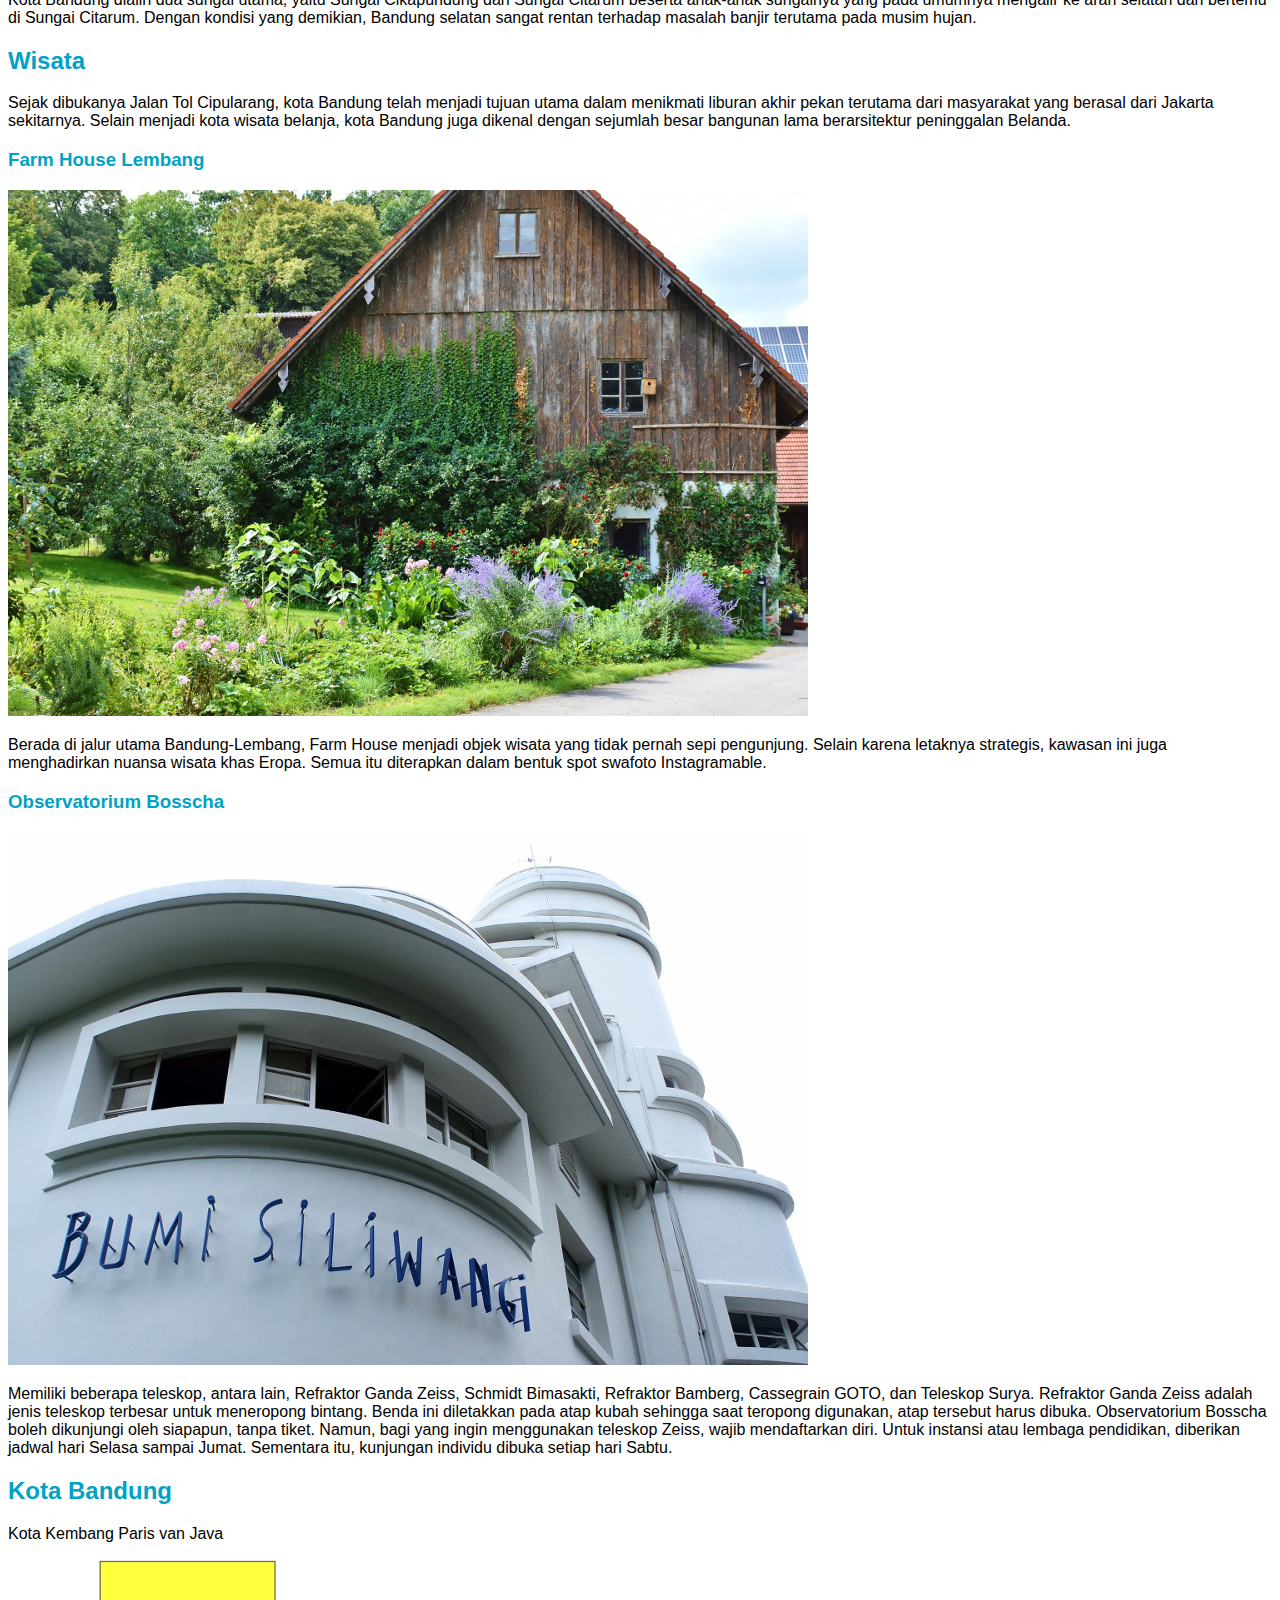
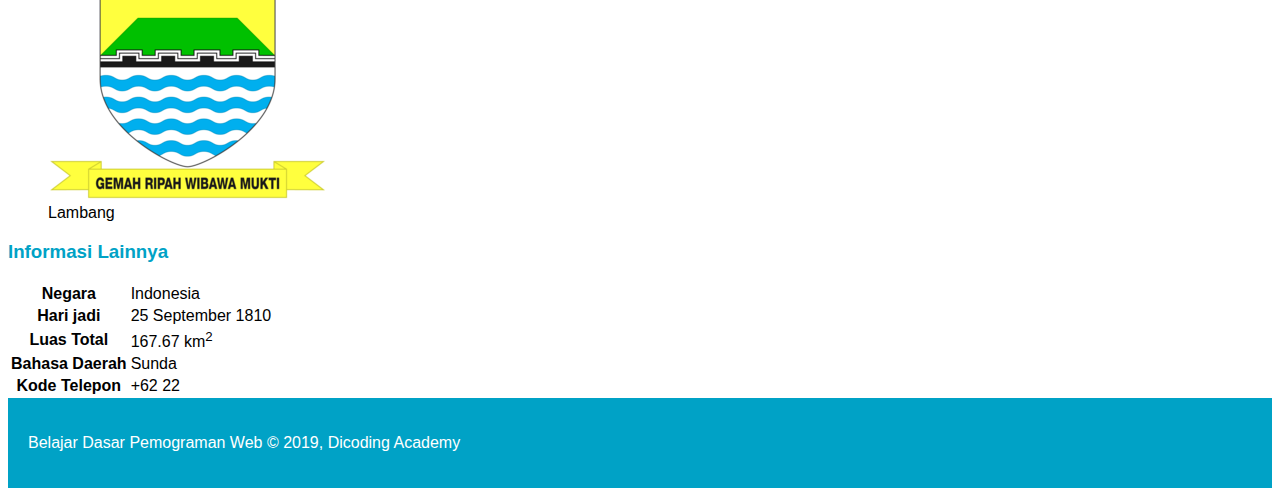
==== commit 44c70a53: "give style to index.html" ====
--- a/1BDPW/index.html
+++ b/1BDPW/index.html
@@ -5,6 +5,8 @@
     <meta http-equiv="X-UA-Compatible" content="IE=edge" />
     <meta name="viewport" content="width=device-width, initial-scale=1.0" />
     <title>Dicoding</title>
+
+    <link rel="stylesheet" href="./assets/styles/style.css">
   </head>
   <body>
     <header>
--- a/1BDPW/assets/styles/style.css
+++ b/1BDPW/assets/styles/style.css
@@ -0,0 +1,14 @@
+body {
+    font-family: sans-serif;
+}
+
+h2, h3 {
+    color: #00a2c6;
+}
+
+footer {
+    padding: 20px;
+    color: white;
+    background-color: #00a2c6;
+}
+
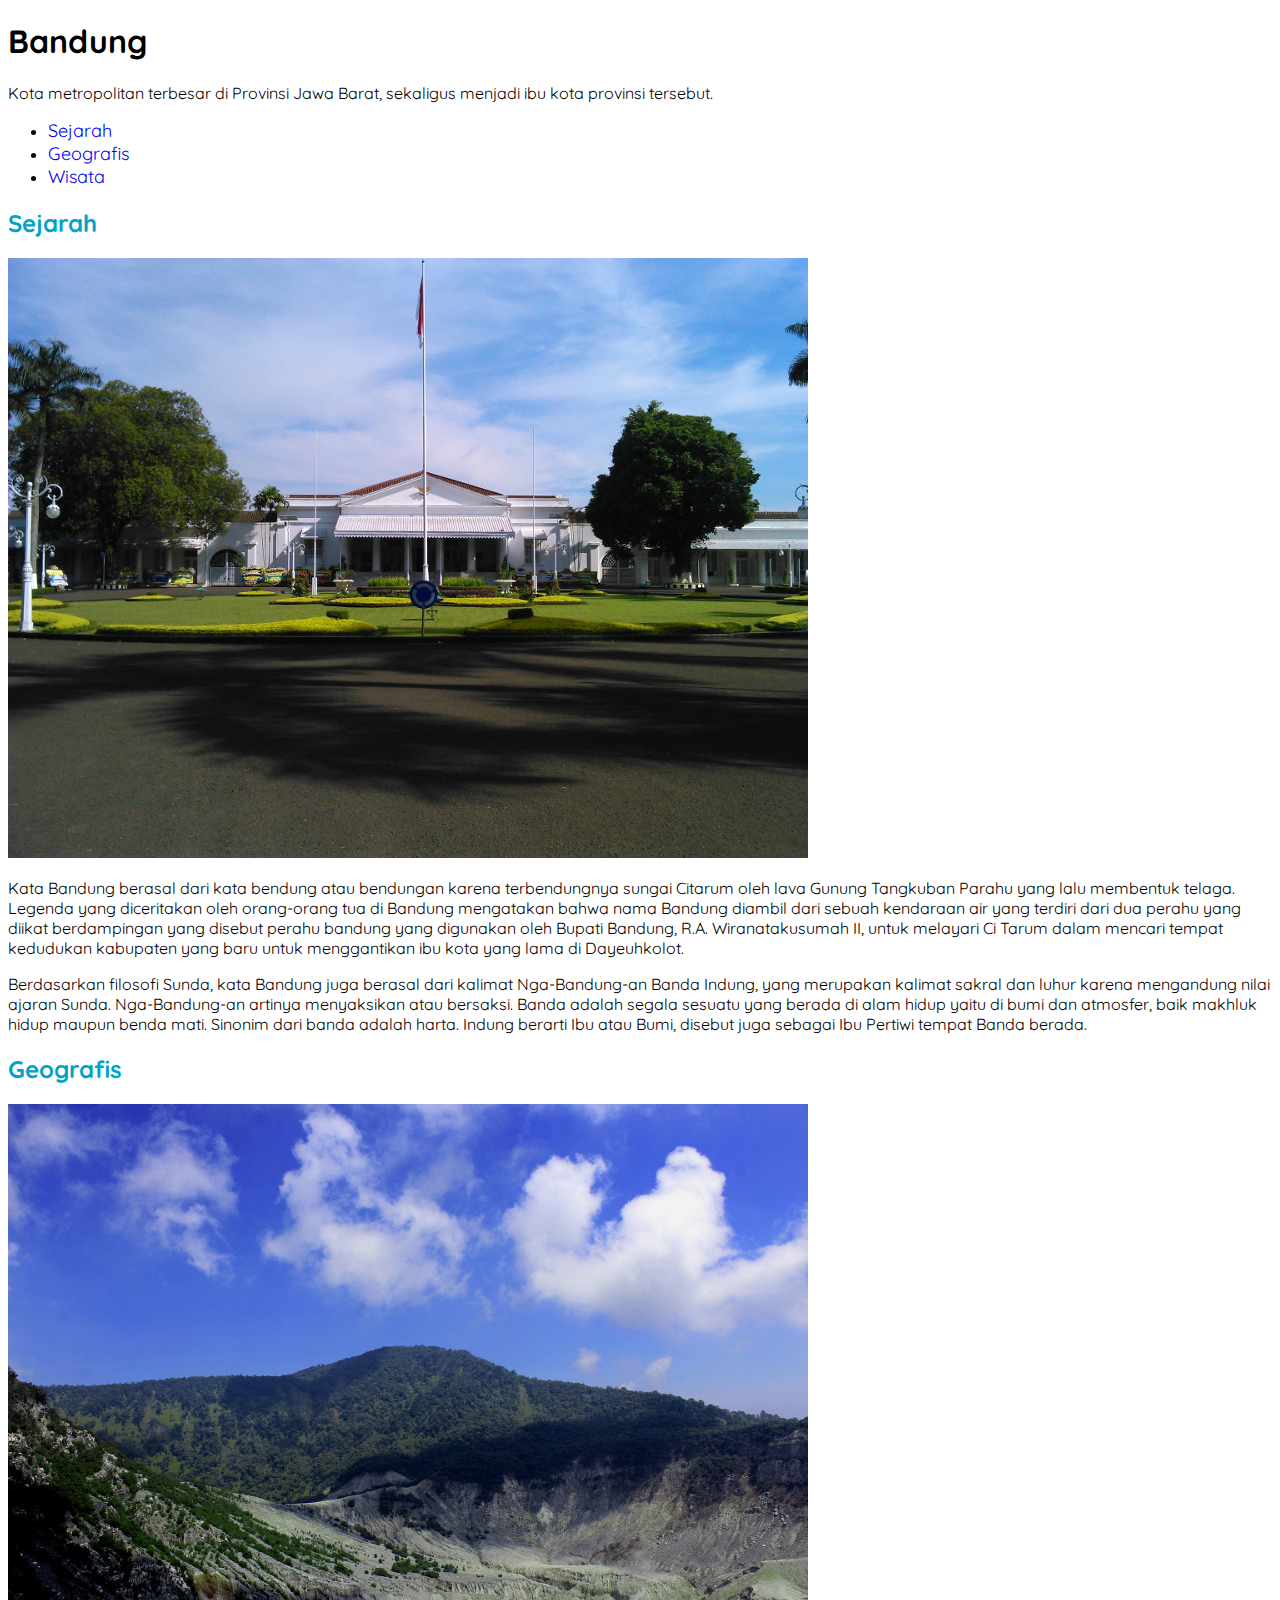
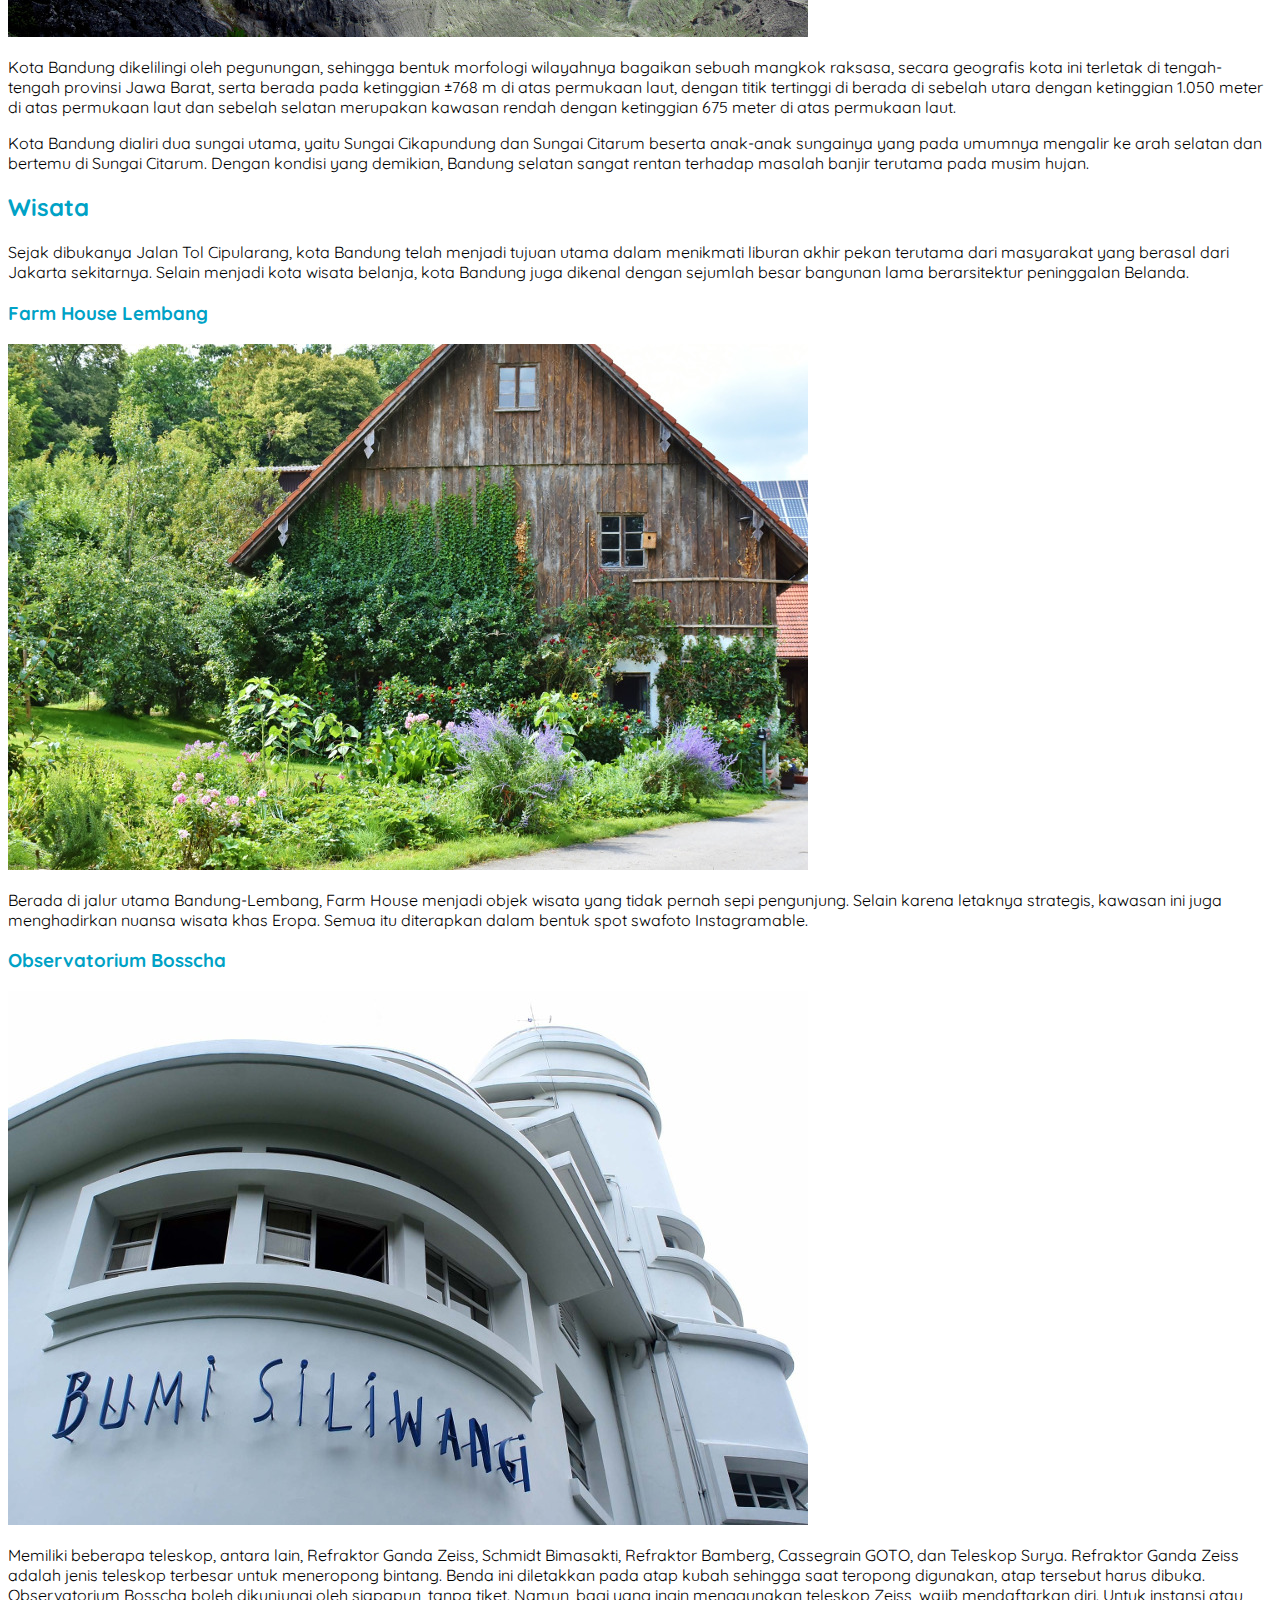
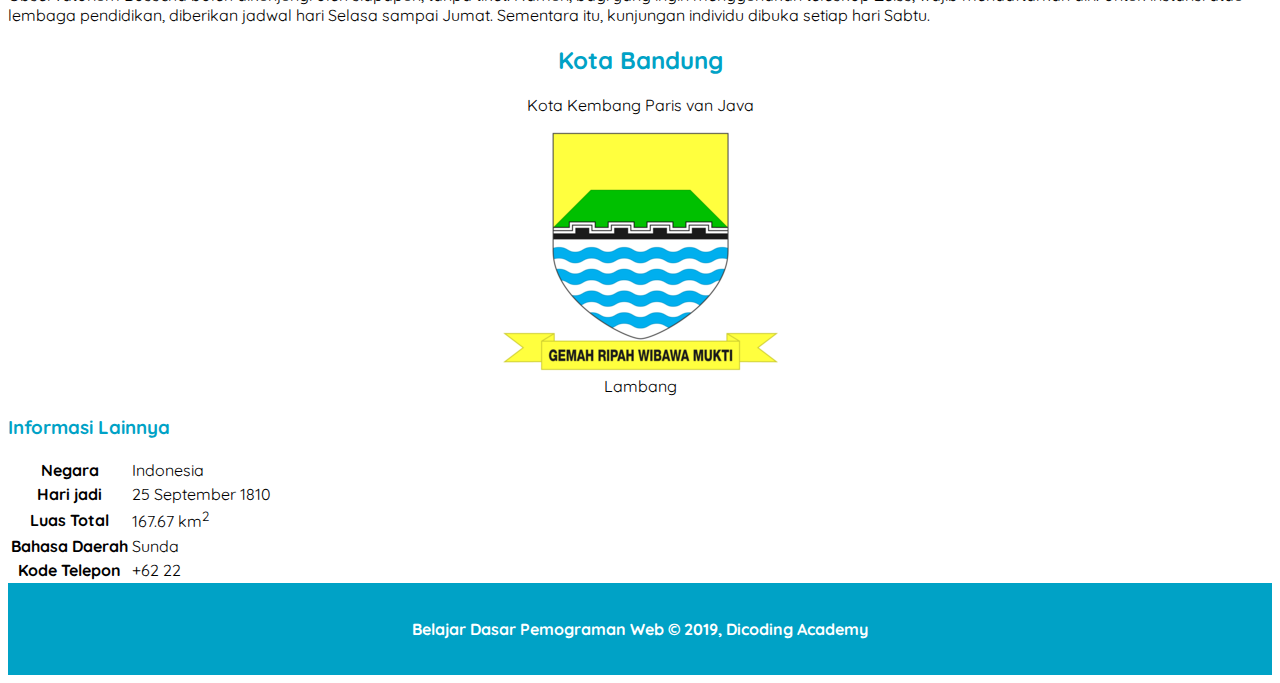
==== commit f1139d0d: "fix bugs" ====
--- a/1BDPW/index.html
+++ b/1BDPW/index.html
@@ -10,6 +10,8 @@
   </head>
   <body>
     <header>
+      <h1>Bandung</h1>
+      <p>Kota metropolitan terbesar di Provinsi Jawa Barat, sekaligus menjadi ibu kota provinsi tersebut.</p>
       <nav>
         <ul>
           <li><a href="#sejarah">Sejarah</a></li>
@@ -108,7 +110,7 @@
       </div>
 
       <aside>
-        <article>
+        <article class="profile">
           <header>
             <h2>Kota Bandung</h2>
             <p>Kota Kembang Paris van Java</p>
--- a/1BDPW/assets/styles/style.css
+++ b/1BDPW/assets/styles/style.css
@@ -1,14 +1,31 @@
+@import url('https://fonts.googleapis.com/css2?family=Quicksand:wght@400;700&display=swap');
+
 body {
-    font-family: sans-serif;
+    font-family: 'Quicksand', sans-serif;
+}
+
+nav a {
+    font-size: 18px;
+    font-weight: 400;
+    text-decoration: none;
+}
+
+nav a:hover {
+    font-weight: bold;
 }
 
 h2, h3 {
     color: #00a2c6;
 }
 
+.profile header {
+    text-align: center;
+}
+
 footer {
     padding: 20px;
     color: white;
     background-color: #00a2c6;
-}
-
+    text-align: center;
+    font-weight: bold;
+}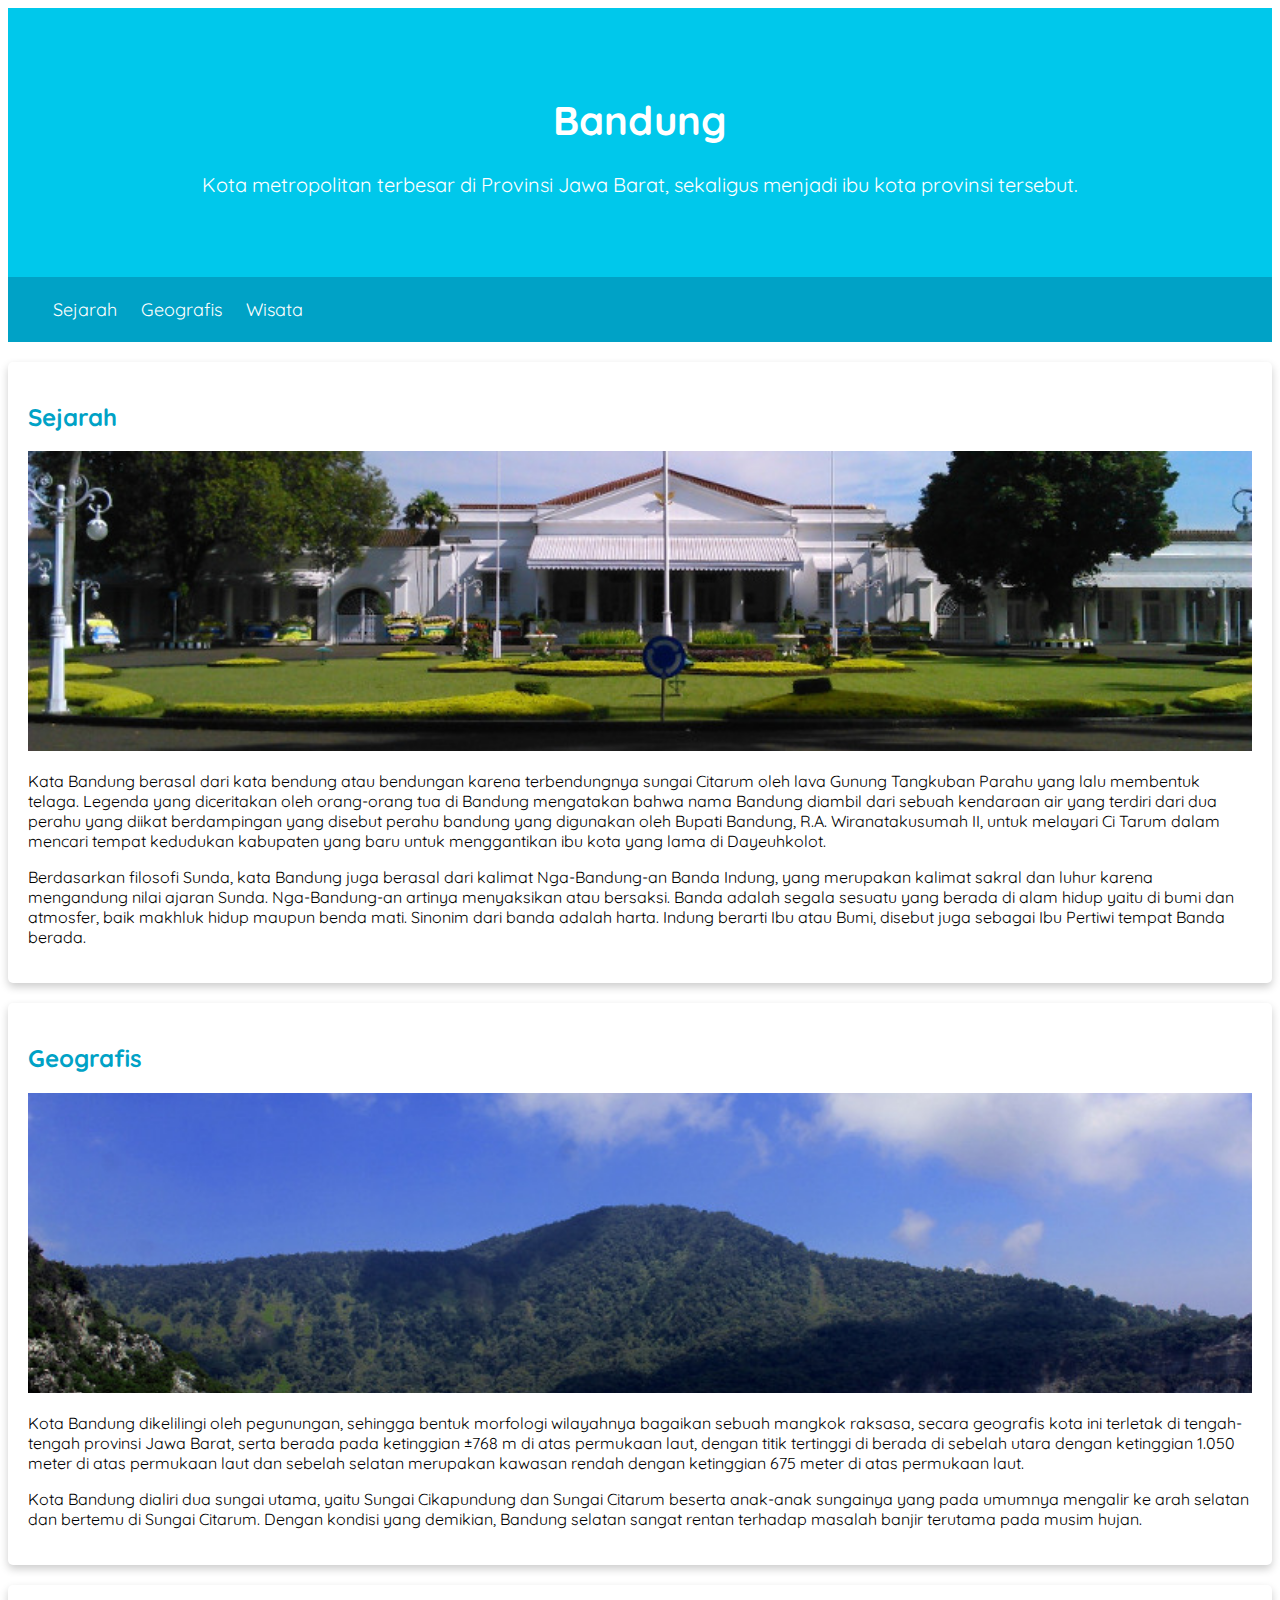
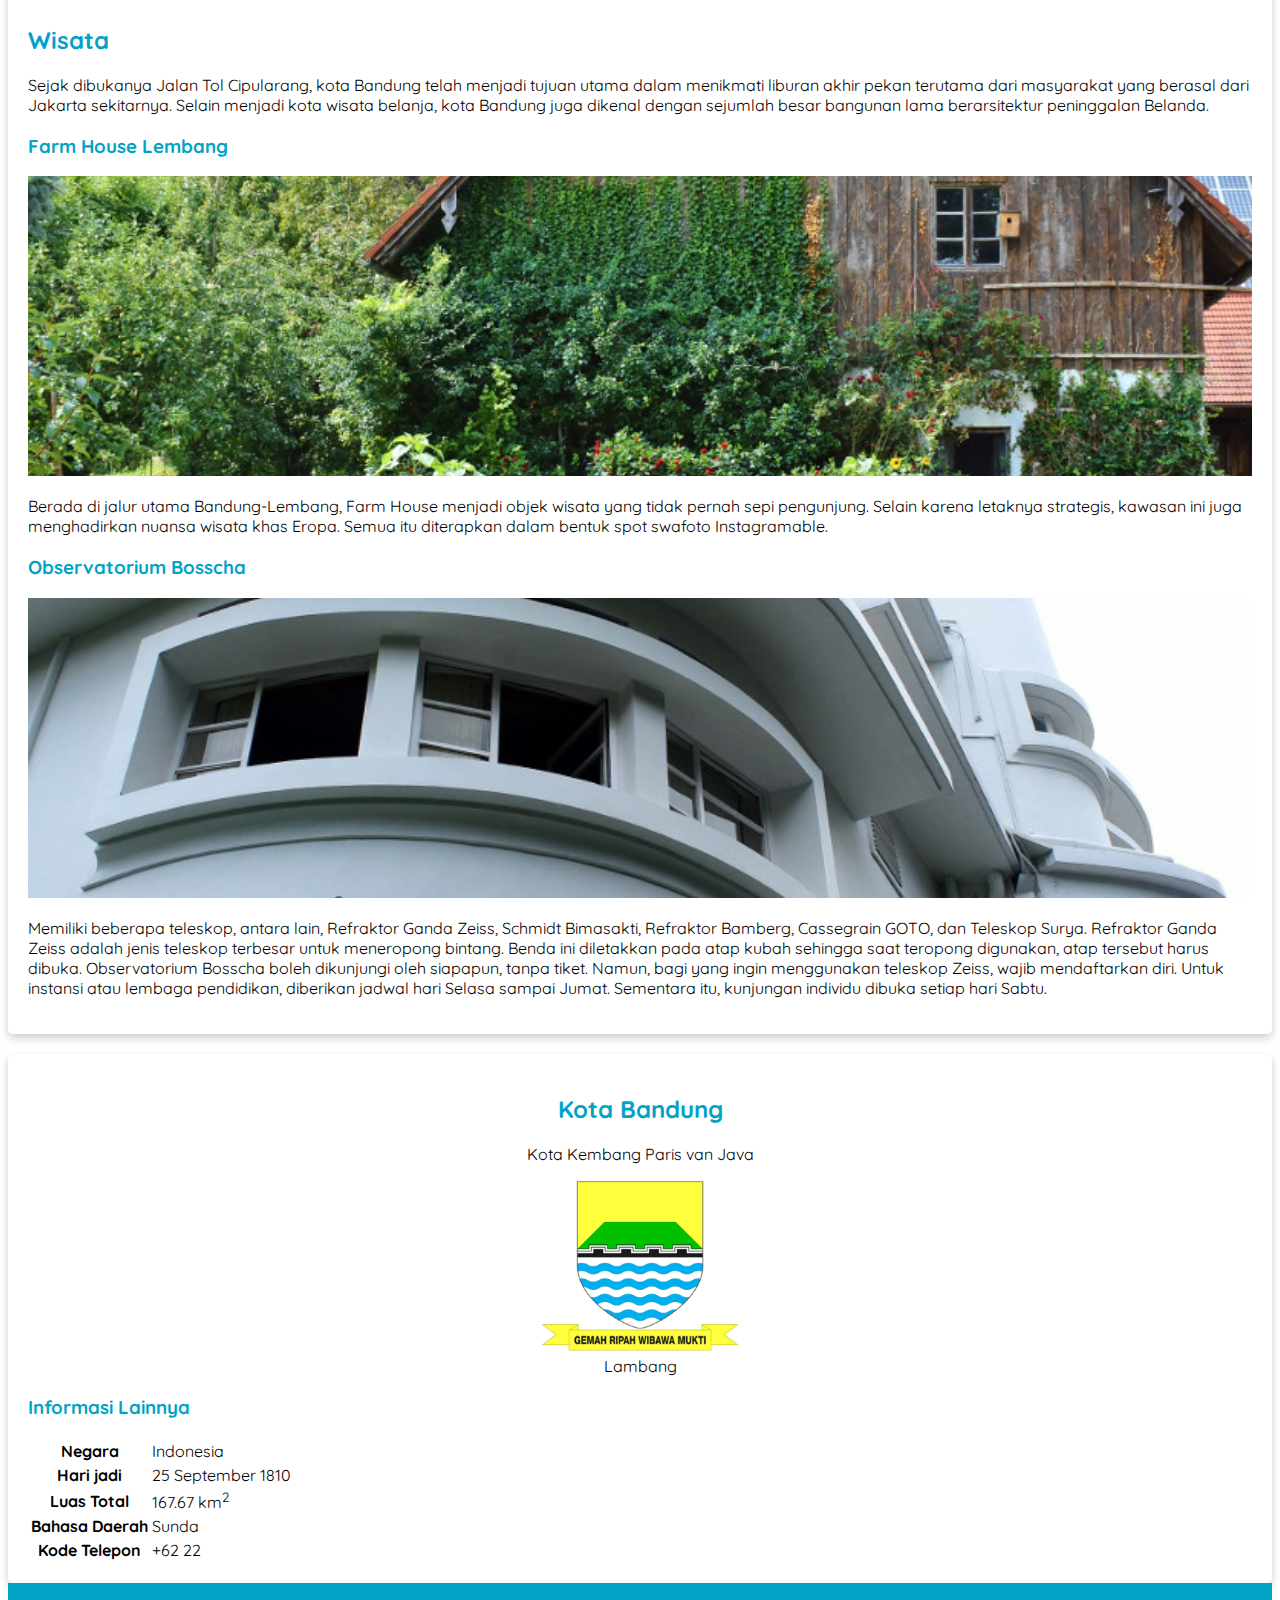
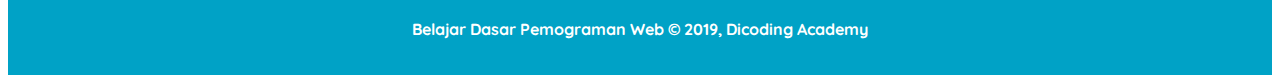
==== commit 03997ccf: "edit jumbotron" ====
--- a/1BDPW/index.html
+++ b/1BDPW/index.html
@@ -10,8 +10,10 @@
   </head>
   <body>
     <header>
-      <h1>Bandung</h1>
-      <p>Kota metropolitan terbesar di Provinsi Jawa Barat, sekaligus menjadi ibu kota provinsi tersebut.</p>
+      <div class="jumbotron">
+        <h1>Bandung</h1>
+        <p>Kota metropolitan terbesar di Provinsi Jawa Barat, sekaligus menjadi ibu kota provinsi tersebut.</p>
+      </div>
       <nav>
         <ul>
           <li><a href="#sejarah">Sejarah</a></li>
@@ -23,9 +25,9 @@
 
     <main>
       <div id="content">
-        <article id="sejarah">
+        <article id="sejarah" class="card">
           <h2>Sejarah</h2>
-          <img src="./assets/image/history.jpg" alt="sejarah" />
+          <img src="./assets/image/history.jpg" class="featured-image" alt="sejarah" />
           <p>
             Kata Bandung berasal dari kata bendung atau bendungan karena
             terbendungnya sungai Citarum oleh lava Gunung Tangkuban Parahu yang
@@ -49,9 +51,9 @@
           </p>
         </article>
 
-        <article id="geografis">
+        <article id="geografis" class="card">
           <h2>Geografis</h2>
-          <img src="./assets/image/geografis.jpg" alt="geografis" />
+          <img src="./assets/image/geografis.jpg" class="featured-image" alt="geografis" />
           <p>
             Kota Bandung dikelilingi oleh pegunungan, sehingga bentuk morfologi
             wilayahnya bagaikan sebuah mangkok raksasa, secara geografis kota
@@ -71,7 +73,7 @@
           </p>
         </article>
 
-        <article id="wisata">
+        <article id="wisata" class="card">
           <h2>Wisata</h2>
           <p>
             Sejak dibukanya Jalan Tol Cipularang, kota Bandung telah menjadi
@@ -82,7 +84,7 @@
           </p>
           <section>
             <h3>Farm House Lembang</h3>
-            <img src="./assets/image/farm-house.jpg" alt="farm house" />
+            <img src="./assets/image/farm-house.jpg" class="featured-image" alt="farm house" />
             <p>
               Berada di jalur utama Bandung-Lembang, Farm House menjadi objek
               wisata yang tidak pernah sepi pengunjung. Selain karena letaknya
@@ -92,7 +94,7 @@
           </section>
           <section>
             <h3>Observatorium Bosscha</h3>
-            <img src="./assets/image/bosscha.jpg" alt="bosscha" />
+            <img src="./assets/image/bosscha.jpg" class="featured-image" alt="bosscha" />
             <p>
               Memiliki beberapa teleskop, antara lain, Refraktor Ganda Zeiss,
               Schmidt Bimasakti, Refraktor Bamberg, Cassegrain GOTO, dan
@@ -110,7 +112,7 @@
       </div>
 
       <aside>
-        <article class="profile">
+        <article class="profile card">
           <header>
             <h2>Kota Bandung</h2>
             <p>Kota Kembang Paris van Java</p>
--- a/1BDPW/assets/styles/style.css
+++ b/1BDPW/assets/styles/style.css
@@ -12,6 +12,50 @@
 
 nav a:hover {
     font-weight: bold;
+}
+
+.featured-image {
+    width: 100%;
+    max-height: 300px;
+    object-fit: cover;
+    object-position: center;
+}
+
+.profile img {
+    width: 200px;
+}
+
+.card {
+    box-shadow: 0 4px 8px 0 rgba(0, 0, 0, 0.2);
+    border-radius: 5px;
+    padding: 20px;
+    margin-top: 20px;
+}
+
+.jumbotron {
+    padding: 60px;
+    background-color: #00c8eb;
+    text-align: center;
+    font-size: 20px;
+    color: white;
+}
+
+nav {
+    background-color: #00a2c6;
+    padding: 5px;
+}
+
+nav li {
+    display: inline;
+    list-style: none;
+    margin-right: 20px;
+}
+
+nav a {
+    font-size: 18px;
+    font-weight: 400;
+    text-decoration: none;
+    color: white;
 }
 
 h2, h3 {
